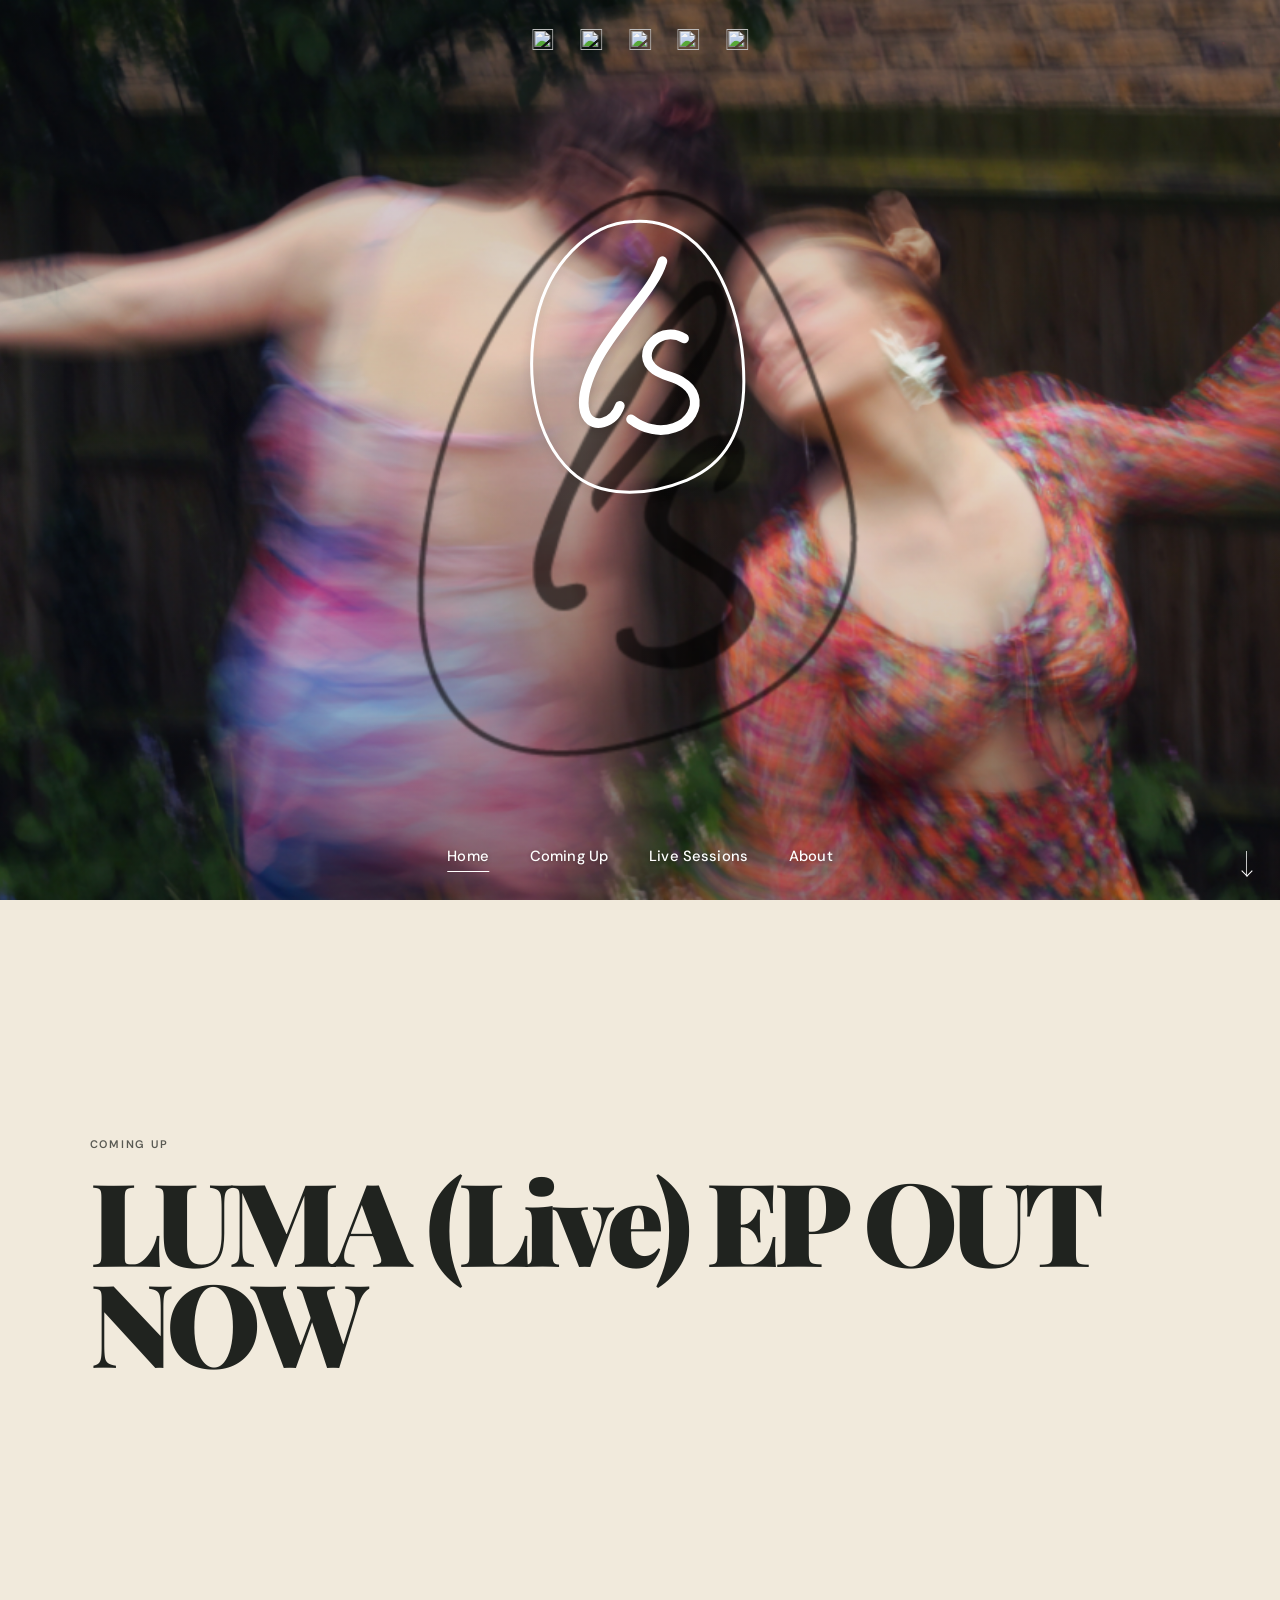
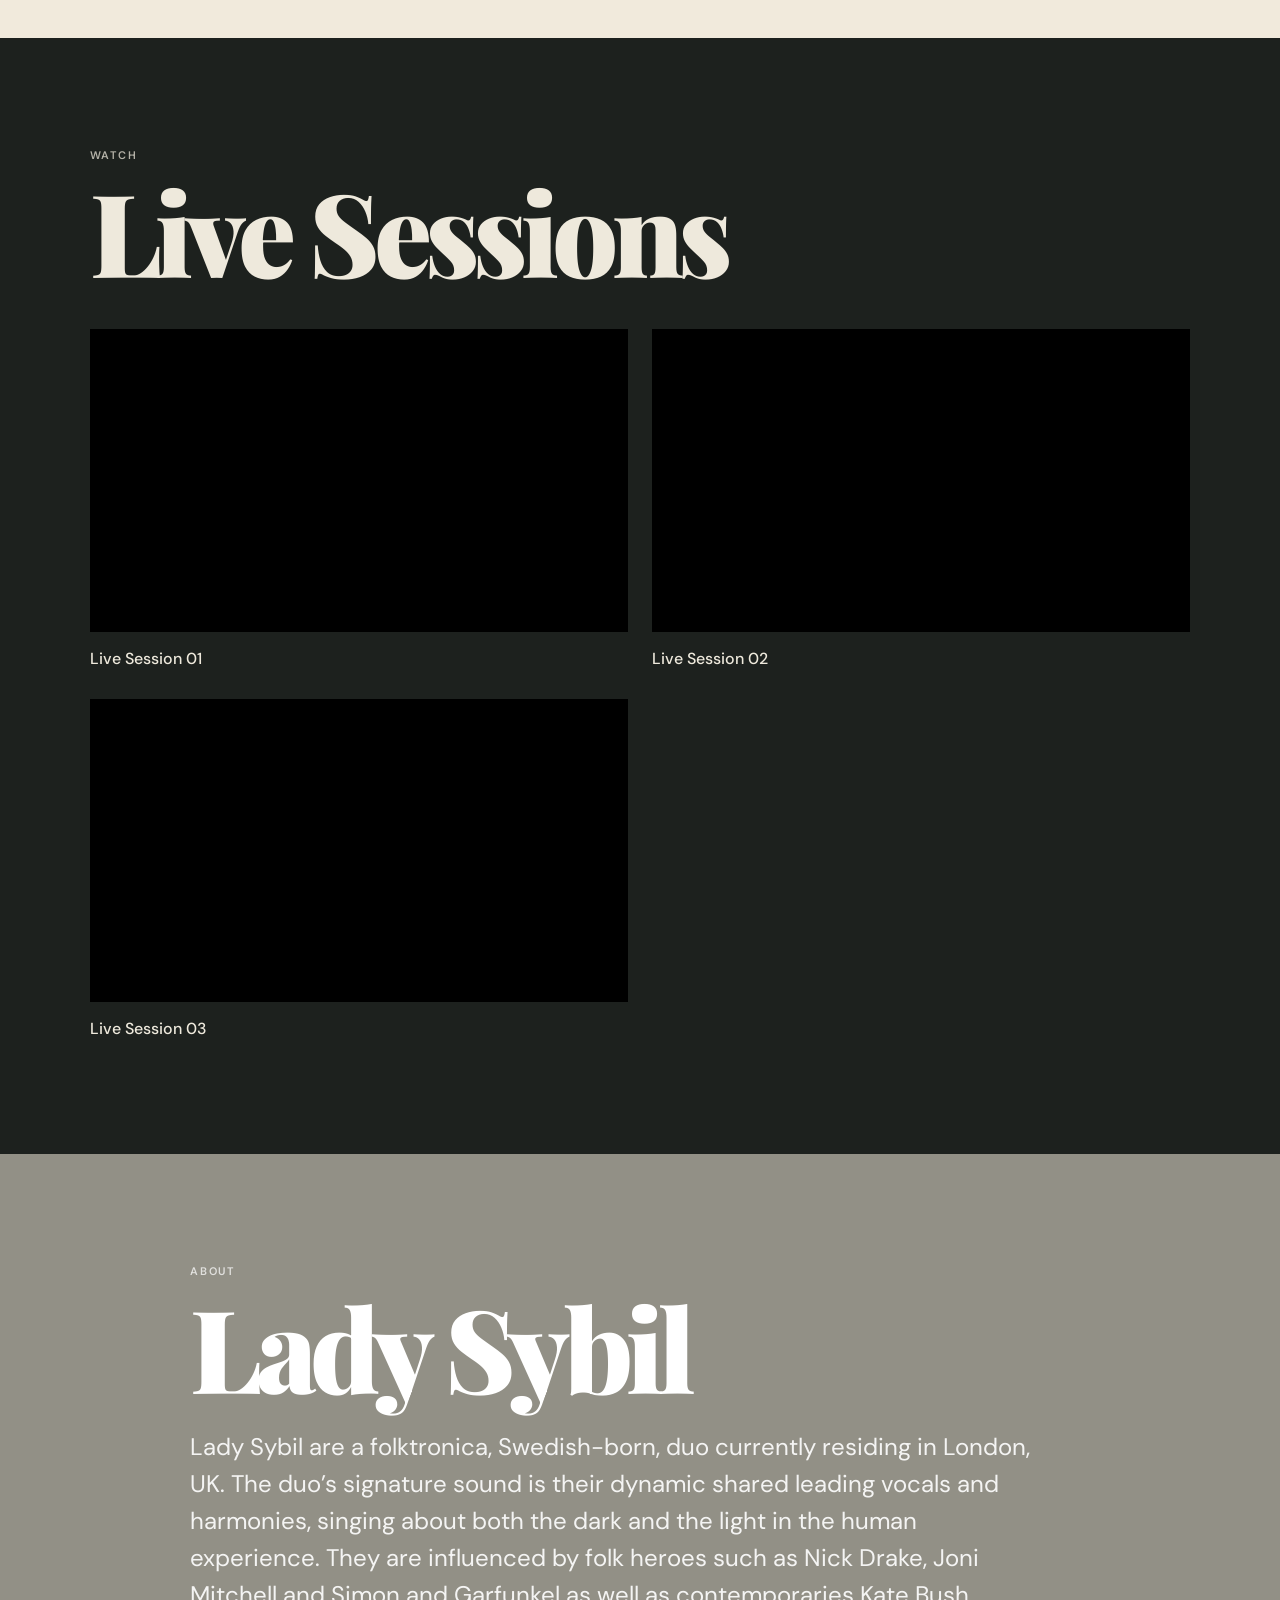
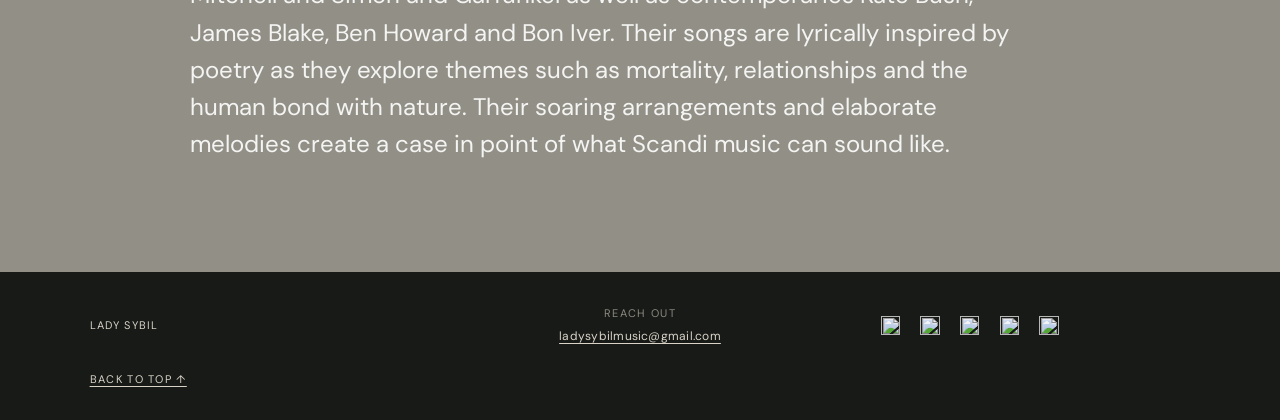
==== index.html @ fa48fe79 "Initial commit" ====
<!doctype html>
<html lang="en">
<head>
  <meta charset="utf-8">
  <meta name="viewport" content="width=device-width, initial-scale=1">
  <meta name="description" content="Lady Sybil — folktronica duo based in London, UK.">
  <title>Lady Sybil</title>
  <link rel="stylesheet" href="styles.css">
  <script src="https://identity.netlify.com/v1/netlify-identity-widget.js"></script>
</head>
<body>
  <main>
    <section id="home" class="hero">
      <div class="hero__veil" aria-hidden="true"></div>
      <header class="site-header">
        <nav class="socials" aria-label="Social media" data-socials></nav>
        <button class="menu-button" aria-label="Open navigation" aria-expanded="false" aria-controls="main-nav"><i></i><i></i><i></i></button>
      </header>
      <div class="hero__content">
        <img class="logo" src="logo.svg" alt="Lady Sybil">
        <div class="spotify-player" data-spotify></div>
      </div>
      <nav id="main-nav" class="main-nav" aria-label="Main navigation">
        <a class="active" href="#home">Home</a>
        <a href="#coming-up">Coming Up</a>
        <a href="#live-sessions">Live Sessions</a>
        <a href="#about">About</a>
      </nav>
      <a class="scroll-cue" href="#coming-up" aria-label="Scroll to Coming Up"><span></span></a>
    </section>

    <section id="coming-up" class="content-section content-section--cream">
      <div class="section-inner coming-up-inner">
        <p class="section-kicker">Coming up</p>
        <h2 data-coming-up></h2>
      </div>
    </section>

    <section id="live-sessions" class="content-section content-section--dark">
      <div class="section-inner">
        <p class="section-kicker">Watch</p>
        <h2>Live Sessions</h2>
        <div class="video-grid" data-live-sessions></div>
      </div>
    </section>

    <section id="about" class="content-section content-section--photo">
      <div class="section-inner about-panel">
        <p class="section-kicker">About</p>
        <h2>Lady Sybil</h2>
        <p class="about-copy" data-about></p>
      </div>
    </section>
  </main>

  <footer>
    <div class="footer-brand">Lady Sybil</div>
    <div class="footer-contact"><span>Reach out</span><a href="mailto:ladysybilmusic@gmail.com">ladysybilmusic@gmail.com</a></div>
    <nav class="socials socials--footer" aria-label="Social media" data-socials></nav>
    <a class="back-top" href="#home">Back to top ↑</a>
  </footer>
  <script src="script.js"></script>
</body>
</html>
---- styles.css ----
@import url('https://fonts.googleapis.com/css2?family=DM+Sans:wght@400;500;600&family=Playfair+Display:ital,wght@0,700;0,900;1,700&display=swap');

:root{--cream:#f1eadc;--ink:#20231f;--muted:#77766d;--white:#fff;--dark:#1d211e}
*{box-sizing:border-box}
html{scroll-behavior:smooth}
body{margin:0;background:var(--cream);color:var(--ink);font-family:'DM Sans',Arial,sans-serif}
a{color:inherit;text-decoration:none}
.hero{position:relative;min-height:100svh;display:flex;align-items:center;justify-content:center;overflow:hidden;background:#202720 url('wolf-moon-photo.jpg') center center/cover no-repeat}
.hero__veil{position:absolute;inset:0;background:linear-gradient(180deg,rgba(0,0,0,.25),rgba(0,0,0,.04) 45%,rgba(0,0,0,.24));pointer-events:none}
.site-header{position:absolute;z-index:4;top:0;left:0;width:100%;height:88px}
.socials{position:absolute;left:50%;top:26px;transform:translateX(-50%);display:flex;align-items:center;justify-content:center;gap:clamp(14px,1.7vw,22px);margin:0;padding:0}
.socials a{width:clamp(24px,2.1vw,31px);height:clamp(24px,2.1vw,31px);display:grid;place-items:center;opacity:.95;transition:transform .2s ease,opacity .2s ease,filter .2s ease}
.socials a:hover,.socials a:focus-visible{transform:scale(1.3);opacity:1;filter:drop-shadow(0 2px 4px rgba(0,0,0,.28))}
.socials img{display:block;width:clamp(19px,1.7vw,25px);height:clamp(19px,1.7vw,25px)}
.menu-button{position:absolute;right:24px;top:26px;width:42px;height:36px;border:0;background:transparent;display:none;flex-direction:column;justify-content:center;gap:5px;cursor:pointer}
.menu-button i{display:block;width:20px;height:1px;background:#fff;margin-left:auto}
.hero__content{position:relative;z-index:2;display:flex;flex-direction:column;align-items:center;justify-content:center;width:min(92vw,430px);gap:24px;filter:drop-shadow(0 2px 5px rgba(0,0,0,.15))}
.logo{display:block;width:min(54vw,240px);height:auto;max-height:38vh;object-fit:contain}
.spotify-player{width:min(100%,420px);height:152px;flex:0 0 auto}
.spotify-player iframe{display:block;width:100%;height:152px;border:0}
.main-nav{position:absolute;z-index:5;bottom:28px;left:50%;transform:translateX(-50%);display:flex;align-items:center;justify-content:center;gap:clamp(28px,3.2vw,44px);color:#fff;font-size:clamp(13px,1.15vw,16px);font-weight:500;letter-spacing:.01em;white-space:nowrap}
.main-nav a{position:relative;text-shadow:0 1px 4px rgba(0,0,0,.35);padding:6px 0}
.main-nav a::after{content:'';position:absolute;left:0;right:0;bottom:0;height:1px;background:#fff;transform:scaleX(0);transform-origin:center;transition:transform .2s ease}
.main-nav a:hover::after,.main-nav a.active::after{transform:scaleX(1)}
.scroll-cue{position:absolute;z-index:3;bottom:23px;right:25px;width:18px;height:28px;display:grid;place-items:center}
.scroll-cue span{display:block;width:1px;height:24px;background:rgba(255,255,255,.75);position:relative}
.scroll-cue span::after{content:'';position:absolute;bottom:0;left:-3px;width:7px;height:7px;border-right:1px solid #fff;border-bottom:1px solid #fff;transform:rotate(45deg)}
.content-section{min-height:82vh;padding:110px 7vw;display:flex;align-items:center}
.section-inner{width:min(1180px,100%);margin:0 auto}
.content-section--cream{background:var(--cream)}
.content-section--dark{background:var(--dark);color:#eee9dc}
.content-section--photo{min-height:78vh;background:url('wolf-moon-photo.jpg') center/cover no-repeat;position:relative}
.content-section--photo::before{content:'';position:absolute;inset:0;background:rgba(15,20,16,.42)}
.section-kicker{text-transform:uppercase;letter-spacing:.16em;font-size:11px;font-weight:600;margin:0 0 18px;opacity:.72}
h2{font-family:'Playfair Display',Georgia,serif;font-size:clamp(58px,9vw,126px);line-height:.88;letter-spacing:-.055em;margin:0 0 30px;font-weight:900}
.coming-up-inner h2 span{font-style:italic;font-weight:700}
.video-grid{display:grid;grid-template-columns:repeat(2,minmax(0,1fr));gap:24px;margin-top:48px}
.video-wrap{position:relative;width:100%;aspect-ratio:16/9;background:#000;overflow:hidden}
.video-wrap iframe{position:absolute;inset:0;width:100%;height:100%;border:0}
.about-panel{position:relative;z-index:1;max-width:900px;color:#fff}
.about-copy{max-width:850px;font-size:clamp(18px,2vw,24px);line-height:1.55;margin:0;color:#fff;opacity:.9}
footer{background:#171a17;color:#d9d3c7;display:grid;grid-template-columns:1fr auto 1fr;align-items:center;gap:28px;padding:34px 7vw;font-size:11px;text-transform:uppercase;letter-spacing:.12em}
.footer-brand{justify-self:start}
.footer-contact{display:flex;flex-direction:column;align-items:center;gap:8px;text-align:center}
.footer-contact span{opacity:.6}
.footer-contact a{text-transform:none;letter-spacing:.02em;font-size:12px;text-decoration:underline;text-underline-offset:3px}
.socials--footer{position:static;transform:none;justify-self:center;gap:clamp(12px,1.3vw,18px)}
.socials--footer a{width:clamp(23px,1.8vw,28px);height:clamp(23px,1.8vw,28px)}
.socials--footer img{width:clamp(18px,1.5vw,23px);height:clamp(18px,1.5vw,23px)}
.back-top{text-decoration:underline;text-underline-offset:3px}

@media (max-width:760px){
  .hero{background-position:center center}
  .site-header{height:72px}
  .socials{top:21px;gap:13px}
  .socials a{width:21px;height:21px}
  .socials img{width:17px;height:17px}
  .menu-button{display:flex;z-index:8}
  .hero__content{width:86vw;gap:18px}
  .logo{width:min(64vw,220px);max-height:32vh}
  .spotify-player{width:min(92vw,390px)}
  .main-nav{left:auto;right:0;top:0;bottom:auto;transform:translateX(100%);width:min(280px,82vw);height:100svh;padding:105px 38px 40px;align-items:flex-start;justify-content:flex-start;flex-direction:column;gap:22px;background:rgba(22,26,22,.94);font-size:18px;opacity:0;visibility:hidden;transition:transform .25s ease,opacity .25s ease,visibility .25s ease}
  .main-nav.open{opacity:1;visibility:visible;transform:translateX(0)}
  .main-nav a{padding:4px 0}
  .scroll-cue{display:none}
  .content-section{min-height:auto;padding:88px 8vw}
  .content-section--photo{min-height:auto}
  h2{font-size:clamp(58px,18vw,92px)}
  .video-grid{grid-template-columns:1fr;gap:20px;margin-top:38px}
  .about-copy{font-size:18px;line-height:1.55}
  footer{grid-template-columns:1fr;justify-items:center;text-align:center;padding:30px 8vw;gap:22px}
  .footer-brand,.back-top,.socials--footer{justify-self:center}
  .socials--footer{position:static;transform:none;top:auto;left:auto}
}

.video-local-fallback{width:100%;height:100%;min-height:220px;display:flex;flex-direction:column;align-items:center;justify-content:center;text-align:center;padding:32px;background:#111;color:#eee9dc}
.video-local-fallback p{margin:0 0 12px;text-transform:uppercase;letter-spacing:.16em;font-size:10px;opacity:.6}
.video-local-fallback a{font-family:'Playfair Display',Georgia,serif;font-size:clamp(24px,3vw,40px);line-height:1.05;text-decoration:underline;text-underline-offset:5px}
.video-local-fallback small{display:block;max-width:420px;margin-top:18px;font-size:11px;line-height:1.5;opacity:.55}

/* CMS-driven video cards */
.video-card h3 { margin: 1rem 0 .35rem; font-size: 1rem; font-weight: 500; }
.video-card p { margin: 0; opacity: .75; line-height: 1.6; }
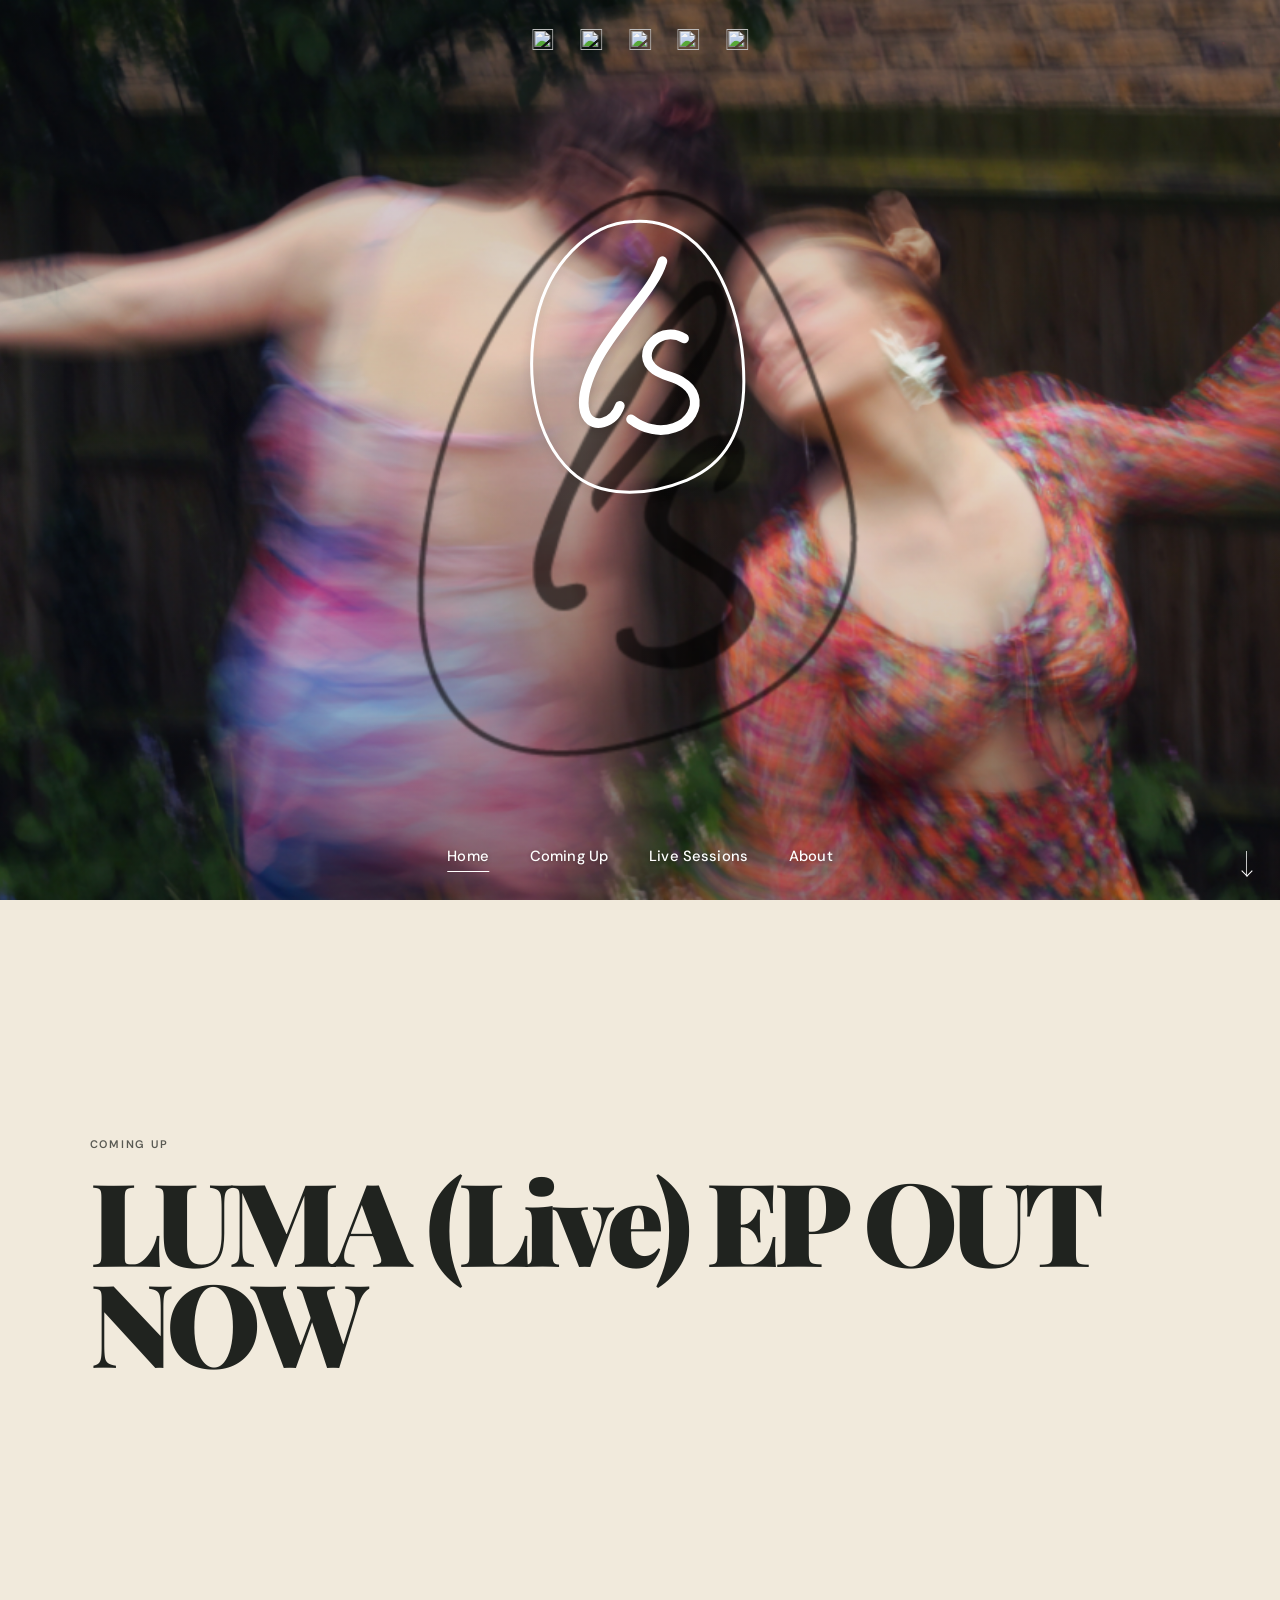
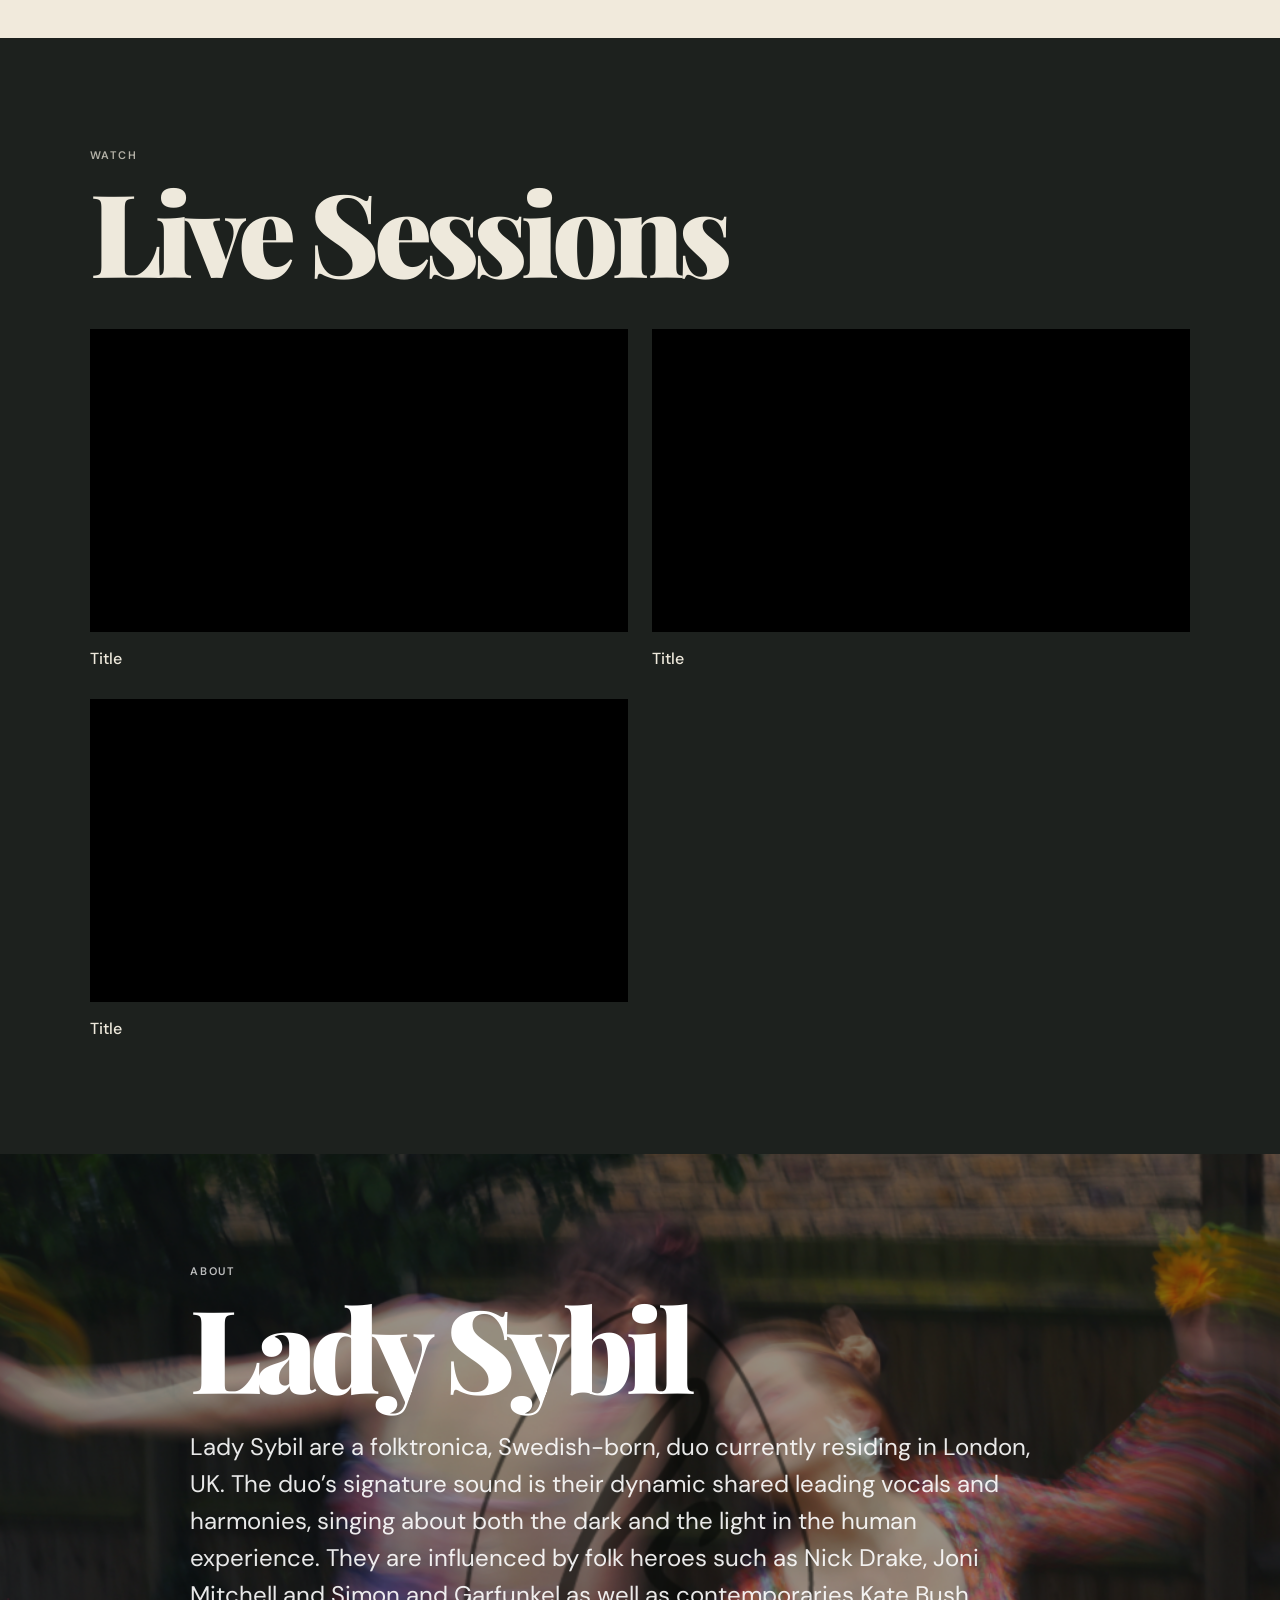
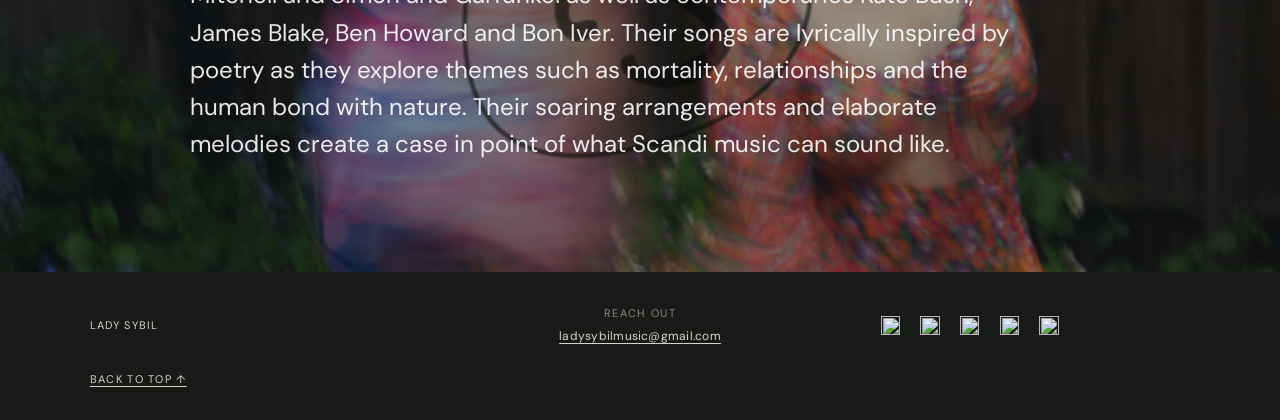
==== commit 8e49ca9d: "Add CMS-controlled Coming Up media and logo hook" ====
--- a/index.html
+++ b/index.html
@@ -17,7 +17,7 @@
         <button class="menu-button" aria-label="Open navigation" aria-expanded="false" aria-controls="main-nav"><i></i><i></i><i></i></button>
       </header>
       <div class="hero__content">
-        <img class="logo" src="logo.svg" alt="Lady Sybil">
+        <img class="logo" src="logo.svg" alt="Lady Sybil" data-logo>
         <div class="spotify-player" data-spotify></div>
       </div>
       <nav id="main-nav" class="main-nav" aria-label="Main navigation">
@@ -29,10 +29,12 @@
       <a class="scroll-cue" href="#coming-up" aria-label="Scroll to Coming Up"><span></span></a>
     </section>
 
-    <section id="coming-up" class="content-section content-section--cream">
+    <section id="coming-up" class="content-section content-section--cream content-section--coming-up">
       <div class="section-inner coming-up-inner">
         <p class="section-kicker">Coming up</p>
         <h2 data-coming-up></h2>
+        <a class="coming-up-link" data-coming-up-link hidden target="_blank" rel="noopener noreferrer"></a>
+        <div class="coming-up-video video-wrap" data-coming-up-video hidden></div>
       </div>
     </section>
 
--- a/styles.css
+++ b/styles.css
@@ -29,7 +29,7 @@
 .section-inner{width:min(1180px,100%);margin:0 auto}
 .content-section--cream{background:var(--cream)}
 .content-section--dark{background:var(--dark);color:#eee9dc}
-.content-section--photo{min-height:78vh;background:url('wolf-moon-photo.jpg') center/cover no-repeat;position:relative}
+.content-section--photo{min-height:78vh;background:#202720 center/cover no-repeat;position:relative}
 .content-section--photo::before{content:'';position:absolute;inset:0;background:rgba(15,20,16,.42)}
 .section-kicker{text-transform:uppercase;letter-spacing:.16em;font-size:11px;font-weight:600;margin:0 0 18px;opacity:.72}
 h2{font-family:'Playfair Display',Georgia,serif;font-size:clamp(58px,9vw,126px);line-height:.88;letter-spacing:-.055em;margin:0 0 30px;font-weight:900}
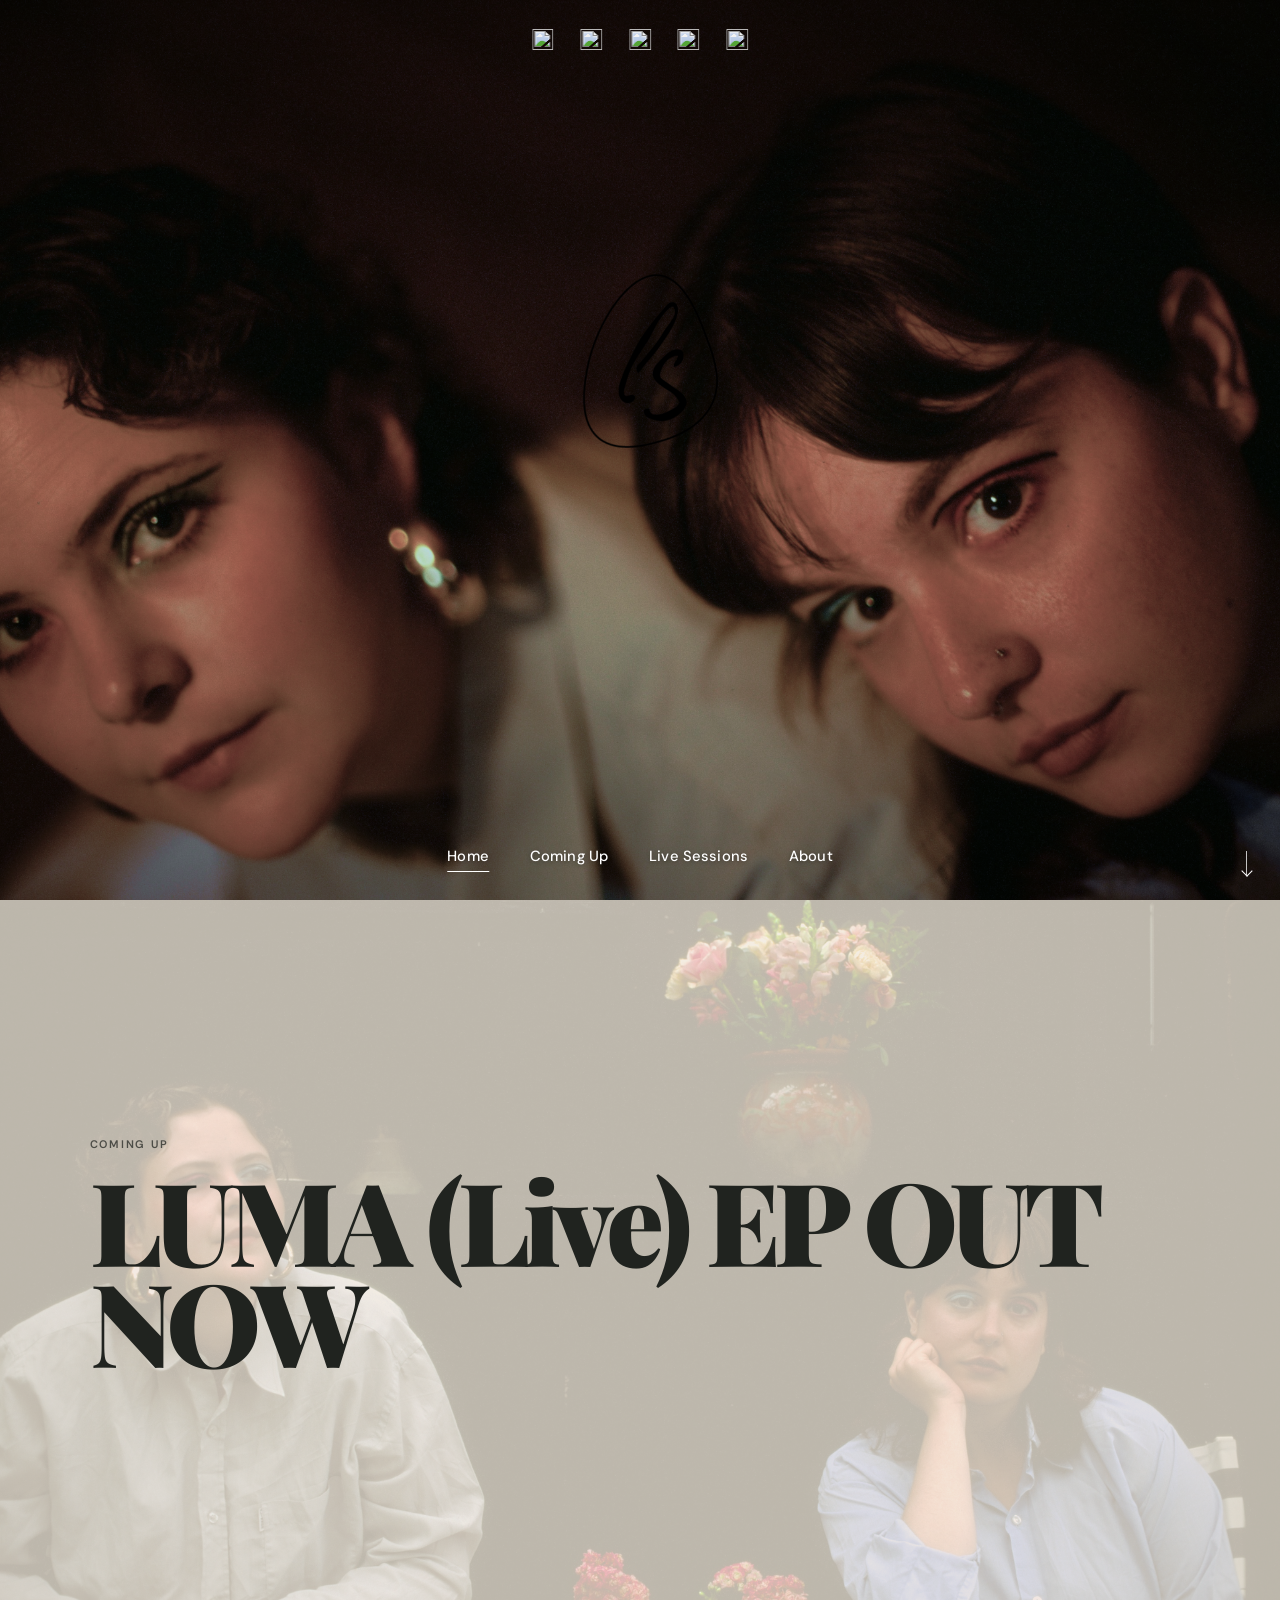
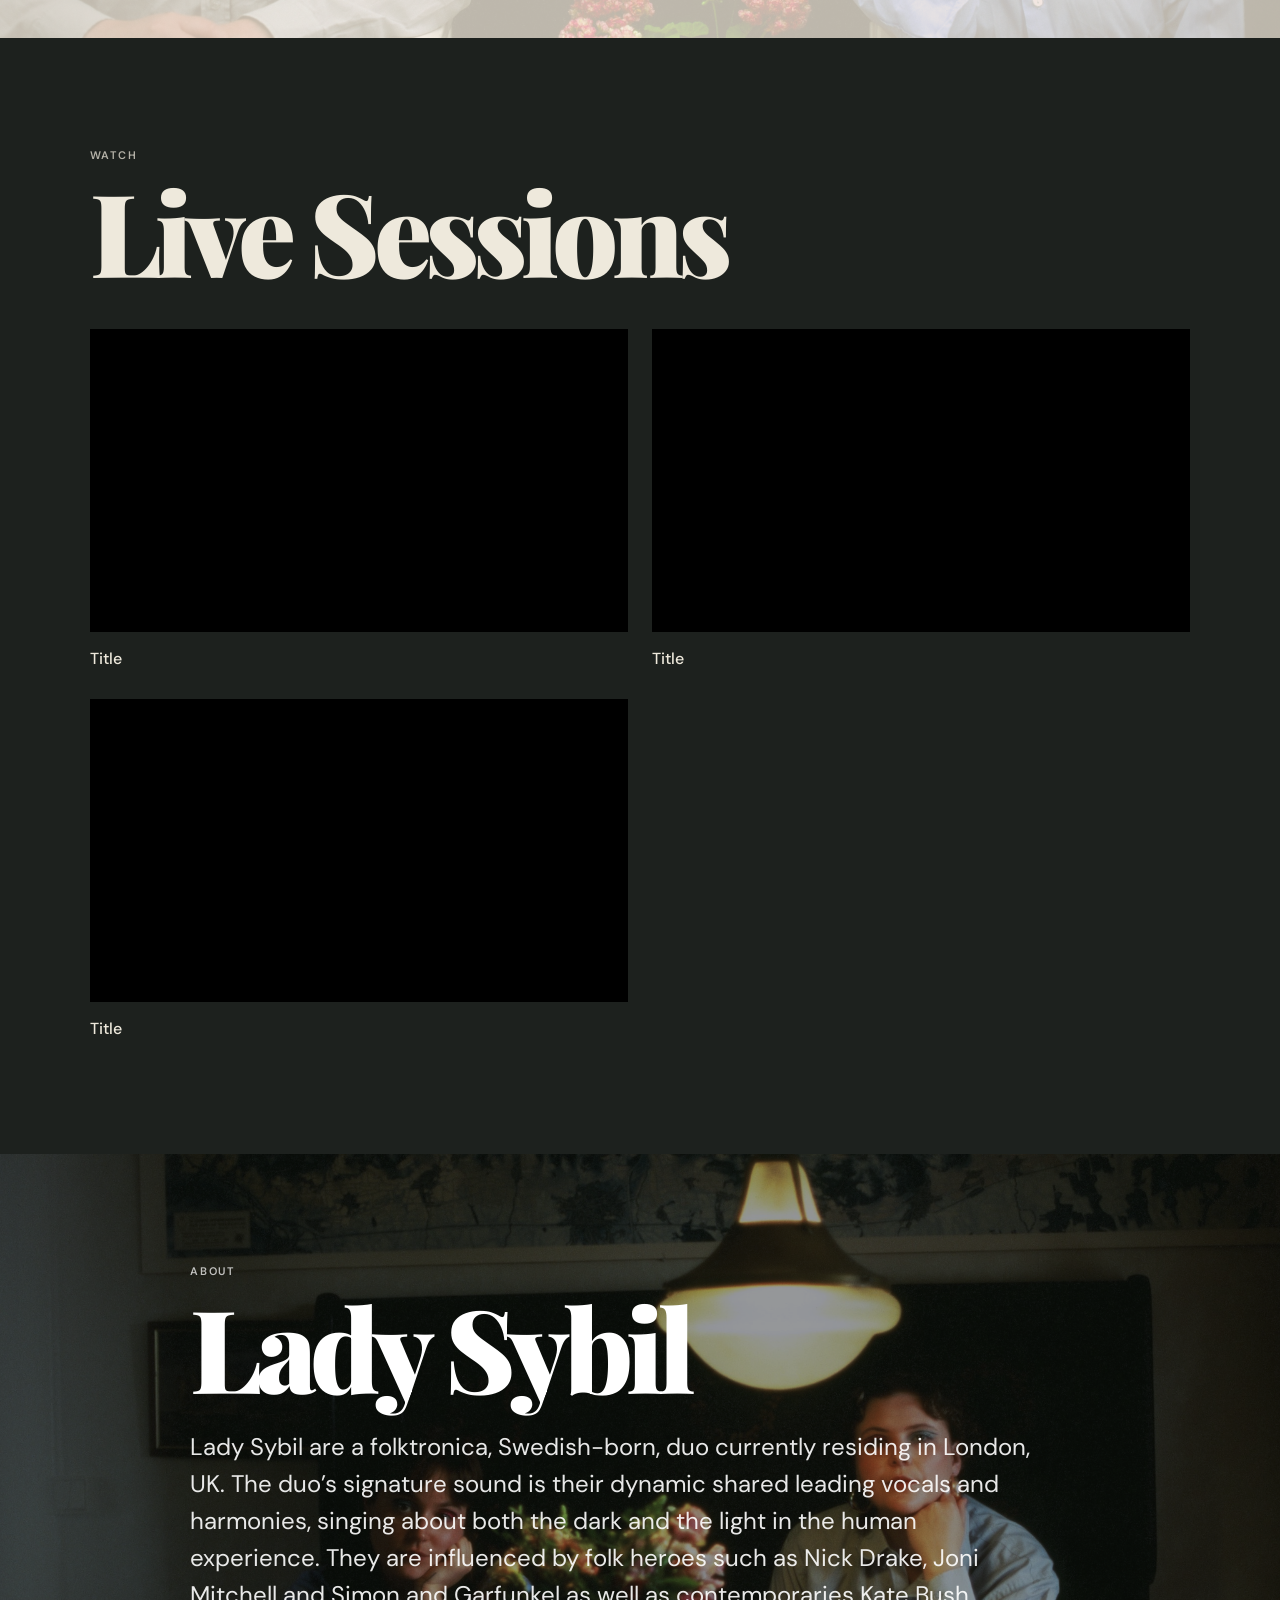
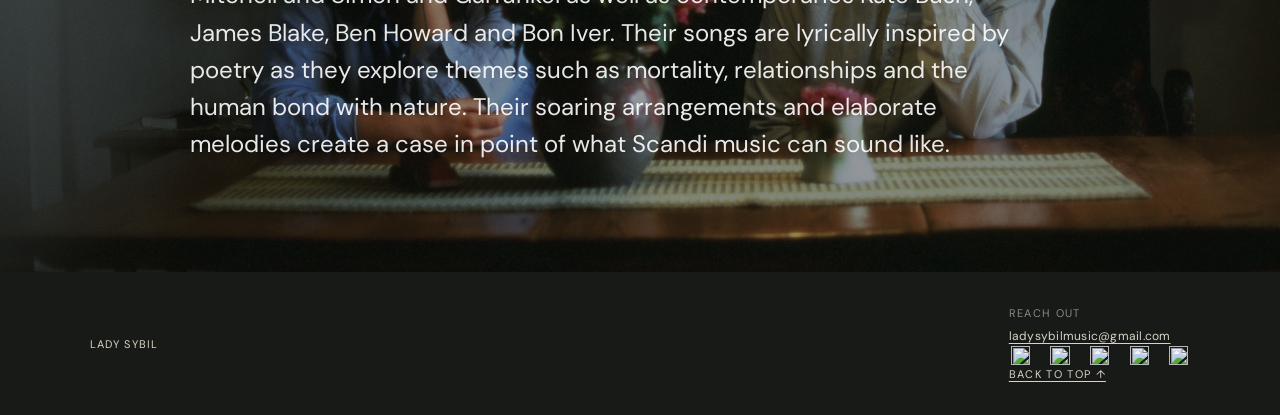
==== commit 156c5644: "Group footer right-side elements and prevent default logo flash" ====
--- a/index.html
+++ b/index.html
@@ -17,7 +17,7 @@
         <button class="menu-button" aria-label="Open navigation" aria-expanded="false" aria-controls="main-nav"><i></i><i></i><i></i></button>
       </header>
       <div class="hero__content">
-        <img class="logo" src="logo.svg" alt="Lady Sybil" data-logo>
+        <img class="logo" alt="Lady Sybil" data-logo>
         <div class="spotify-player" data-spotify></div>
       </div>
       <nav id="main-nav" class="main-nav" aria-label="Main navigation">
@@ -57,9 +57,11 @@
 
   <footer>
     <div class="footer-brand">Lady Sybil</div>
-    <div class="footer-contact"><span>Reach out</span><a href="mailto:ladysybilmusic@gmail.com">ladysybilmusic@gmail.com</a></div>
-    <nav class="socials socials--footer" aria-label="Social media" data-socials></nav>
-    <a class="back-top" href="#home">Back to top ↑</a>
+    <div class="footer-right">
+      <div class="footer-contact"><span>Reach out</span><a href="mailto:ladysybilmusic@gmail.com">ladysybilmusic@gmail.com</a></div>
+      <nav class="socials socials--footer" aria-label="Social media" data-socials></nav>
+      <a class="back-top" href="#home">Back to top ↑</a>
+    </div>
   </footer>
   <script src="script.js"></script>
 </body>
--- a/styles.css
+++ b/styles.css
@@ -15,7 +15,7 @@
 .menu-button{position:absolute;right:24px;top:26px;width:42px;height:36px;border:0;background:transparent;display:none;flex-direction:column;justify-content:center;gap:5px;cursor:pointer}
 .menu-button i{display:block;width:20px;height:1px;background:#fff;margin-left:auto}
 .hero__content{position:relative;z-index:2;display:flex;flex-direction:column;align-items:center;justify-content:center;width:min(92vw,430px);gap:24px;filter:drop-shadow(0 2px 5px rgba(0,0,0,.15))}
-.logo{display:block;width:min(54vw,240px);height:auto;max-height:38vh;object-fit:contain}
+.logo{display:block;width:auto;height:auto;max-width:100%;max-height:none;object-fit:contain}
 .spotify-player{width:min(100%,420px);height:152px;flex:0 0 auto}
 .spotify-player iframe{display:block;width:100%;height:152px;border:0}
 .main-nav{position:absolute;z-index:5;bottom:28px;left:50%;transform:translateX(-50%);display:flex;align-items:center;justify-content:center;gap:clamp(28px,3.2vw,44px);color:#fff;font-size:clamp(13px,1.15vw,16px);font-weight:500;letter-spacing:.01em;white-space:nowrap}
@@ -39,15 +39,15 @@
 .video-wrap iframe{position:absolute;inset:0;width:100%;height:100%;border:0}
 .about-panel{position:relative;z-index:1;max-width:900px;color:#fff}
 .about-copy{max-width:850px;font-size:clamp(18px,2vw,24px);line-height:1.55;margin:0;color:#fff;opacity:.9}
-footer{background:#171a17;color:#d9d3c7;display:grid;grid-template-columns:1fr auto 1fr;align-items:center;gap:28px;padding:34px 7vw;font-size:11px;text-transform:uppercase;letter-spacing:.12em}
-.footer-brand{justify-self:start}
-.footer-contact{display:flex;flex-direction:column;align-items:center;gap:8px;text-align:center}
+footer{background:#171a17;color:#d9d3c7;display:flex;align-items:center;justify-content:space-between;gap:clamp(20px,3vw,48px);padding:34px 7vw;font-size:11px;text-transform:uppercase;letter-spacing:.12em}
+.footer-brand{flex:0 0 auto;margin-right:auto}
+.footer-contact{display:flex;flex:0 0 auto;flex-direction:column;align-items:flex-start;gap:8px;text-align:left}
 .footer-contact span{opacity:.6}
 .footer-contact a{text-transform:none;letter-spacing:.02em;font-size:12px;text-decoration:underline;text-underline-offset:3px}
-.socials--footer{position:static;transform:none;justify-self:center;gap:clamp(12px,1.3vw,18px)}
+.socials--footer{position:static;left:auto;top:auto;transform:none;flex:0 0 auto;justify-self:auto;gap:clamp(12px,1.3vw,18px)}
 .socials--footer a{width:clamp(23px,1.8vw,28px);height:clamp(23px,1.8vw,28px)}
 .socials--footer img{width:clamp(18px,1.5vw,23px);height:clamp(18px,1.5vw,23px)}
-.back-top{text-decoration:underline;text-underline-offset:3px}
+.back-top{flex:0 0 auto;margin-left:0;text-decoration:underline;text-underline-offset:3px}
 
 @media (max-width:760px){
   .hero{background-position:center center}
@@ -57,7 +57,7 @@
   .socials img{width:17px;height:17px}
   .menu-button{display:flex;z-index:8}
   .hero__content{width:86vw;gap:18px}
-  .logo{width:min(64vw,220px);max-height:32vh}
+  .logo{width:auto;max-height:none}
   .spotify-player{width:min(92vw,390px)}
   .main-nav{left:auto;right:0;top:0;bottom:auto;transform:translateX(100%);width:min(280px,82vw);height:100svh;padding:105px 38px 40px;align-items:flex-start;justify-content:flex-start;flex-direction:column;gap:22px;background:rgba(22,26,22,.94);font-size:18px;opacity:0;visibility:hidden;transition:transform .25s ease,opacity .25s ease,visibility .25s ease}
   .main-nav.open{opacity:1;visibility:visible;transform:translateX(0)}
@@ -68,8 +68,9 @@
   h2{font-size:clamp(58px,18vw,92px)}
   .video-grid{grid-template-columns:1fr;gap:20px;margin-top:38px}
   .about-copy{font-size:18px;line-height:1.55}
-  footer{grid-template-columns:1fr;justify-items:center;text-align:center;padding:30px 8vw;gap:22px}
-  .footer-brand,.back-top,.socials--footer{justify-self:center}
+  footer{flex-direction:column;justify-content:center;text-align:center;padding:30px 8vw;gap:22px}
+  .footer-brand,.back-top,.socials--footer{margin:0}
+  .footer-contact{align-items:center;text-align:center}
   .socials--footer{position:static;transform:none;top:auto;left:auto}
 }
 
@@ -81,3 +82,18 @@
 /* CMS-driven video cards */
 .video-card h3 { margin: 1rem 0 .35rem; font-size: 1rem; font-weight: 500; }
 .video-card p { margin: 0; opacity: .75; line-height: 1.6; }
+
+
+/* CMS-controlled Coming Up artwork and media */
+.content-section--coming-up{position:relative;isolation:isolate;background-position:center;background-size:cover;background-repeat:no-repeat}
+.content-section--coming-up::before{content:'';position:absolute;inset:0;background:rgba(241,234,220,.78);z-index:-1}
+.coming-up-inner{position:relative;z-index:1}
+.coming-up-link{display:inline-block;margin:0 0 28px;text-decoration:underline;text-underline-offset:5px;font-size:13px;letter-spacing:.08em;text-transform:uppercase}
+.coming-up-video{margin-top:24px;max-width:900px}
+.coming-up-video[hidden],.coming-up-link[hidden]{display:none}
+
+
+/* Optional CMS-controlled Live Sessions background */
+.content-section--live-photo{position:relative;isolation:isolate;background-position:center;background-size:cover;background-repeat:no-repeat}
+.content-section--live-photo::before{content:'';position:absolute;inset:0;background:rgba(15,20,16,.62);z-index:-1}
+.content-section--live-photo>.section-inner{position:relative;z-index:1}
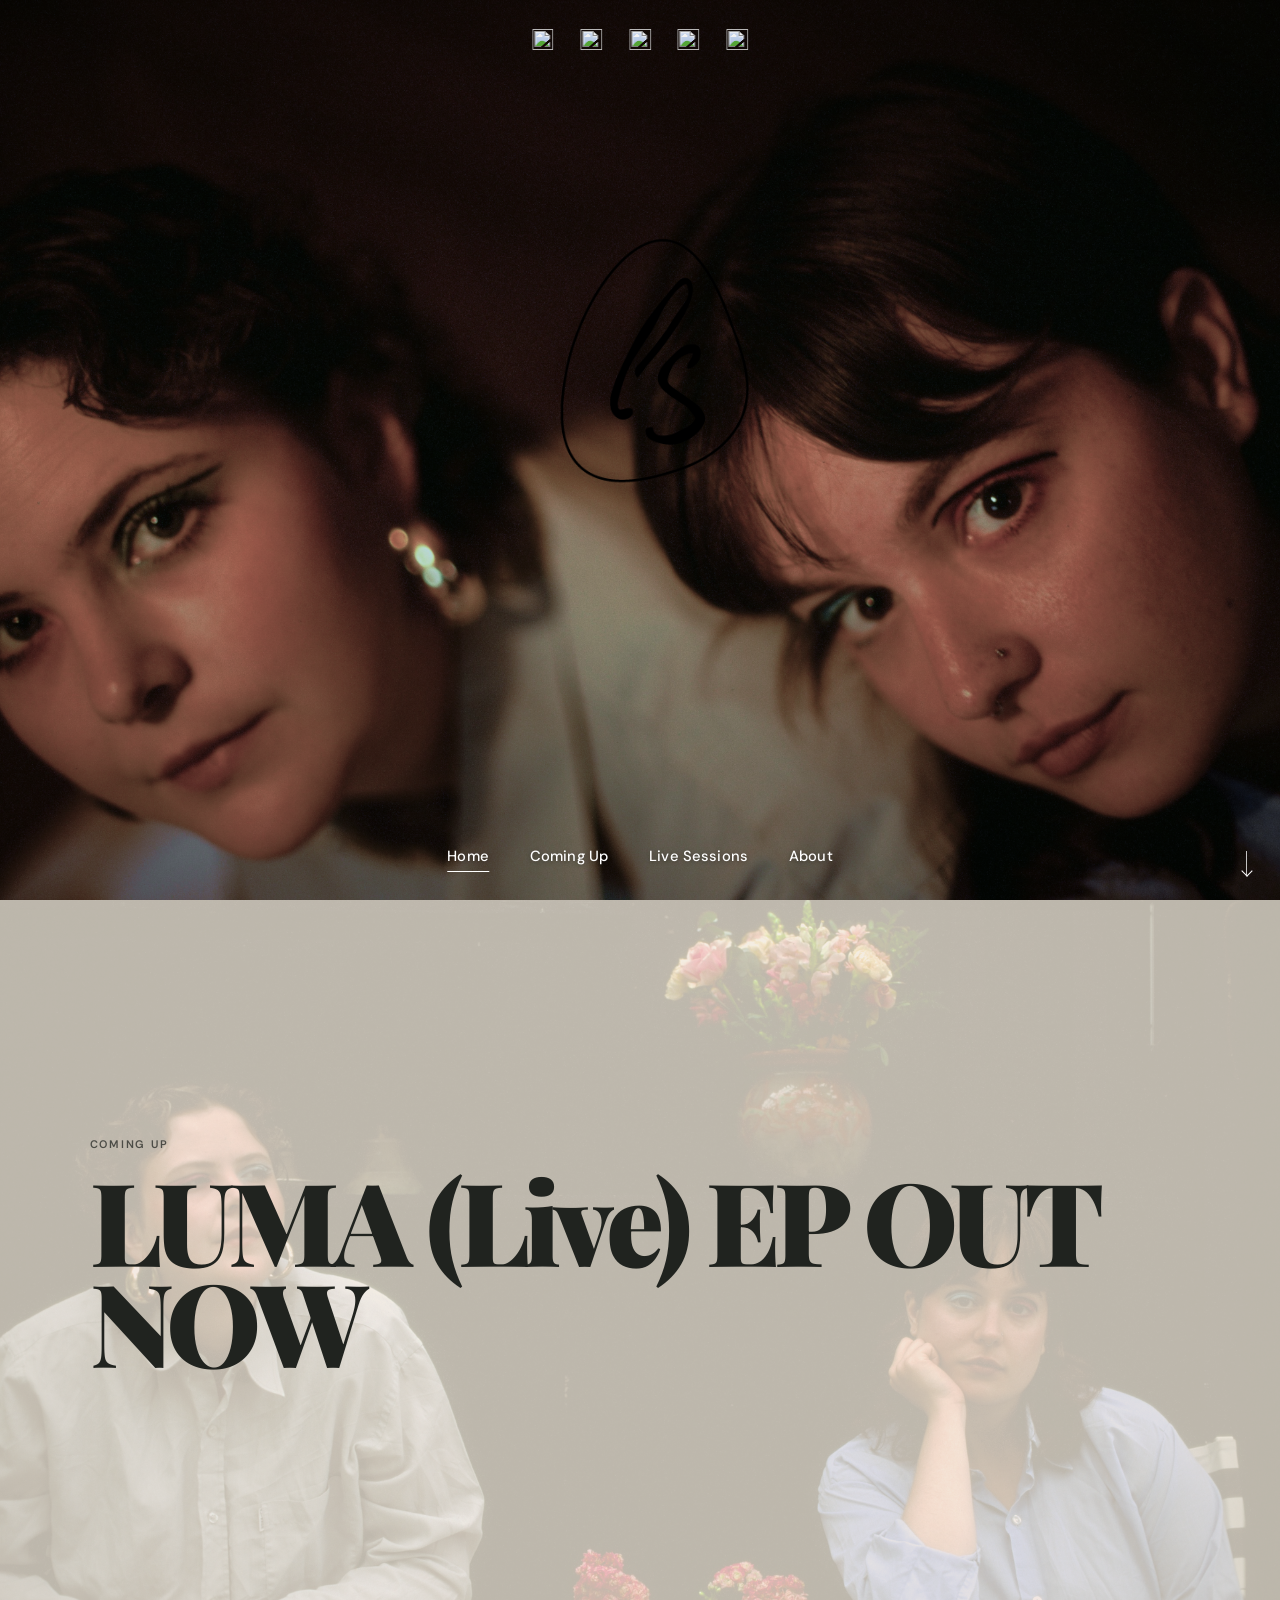
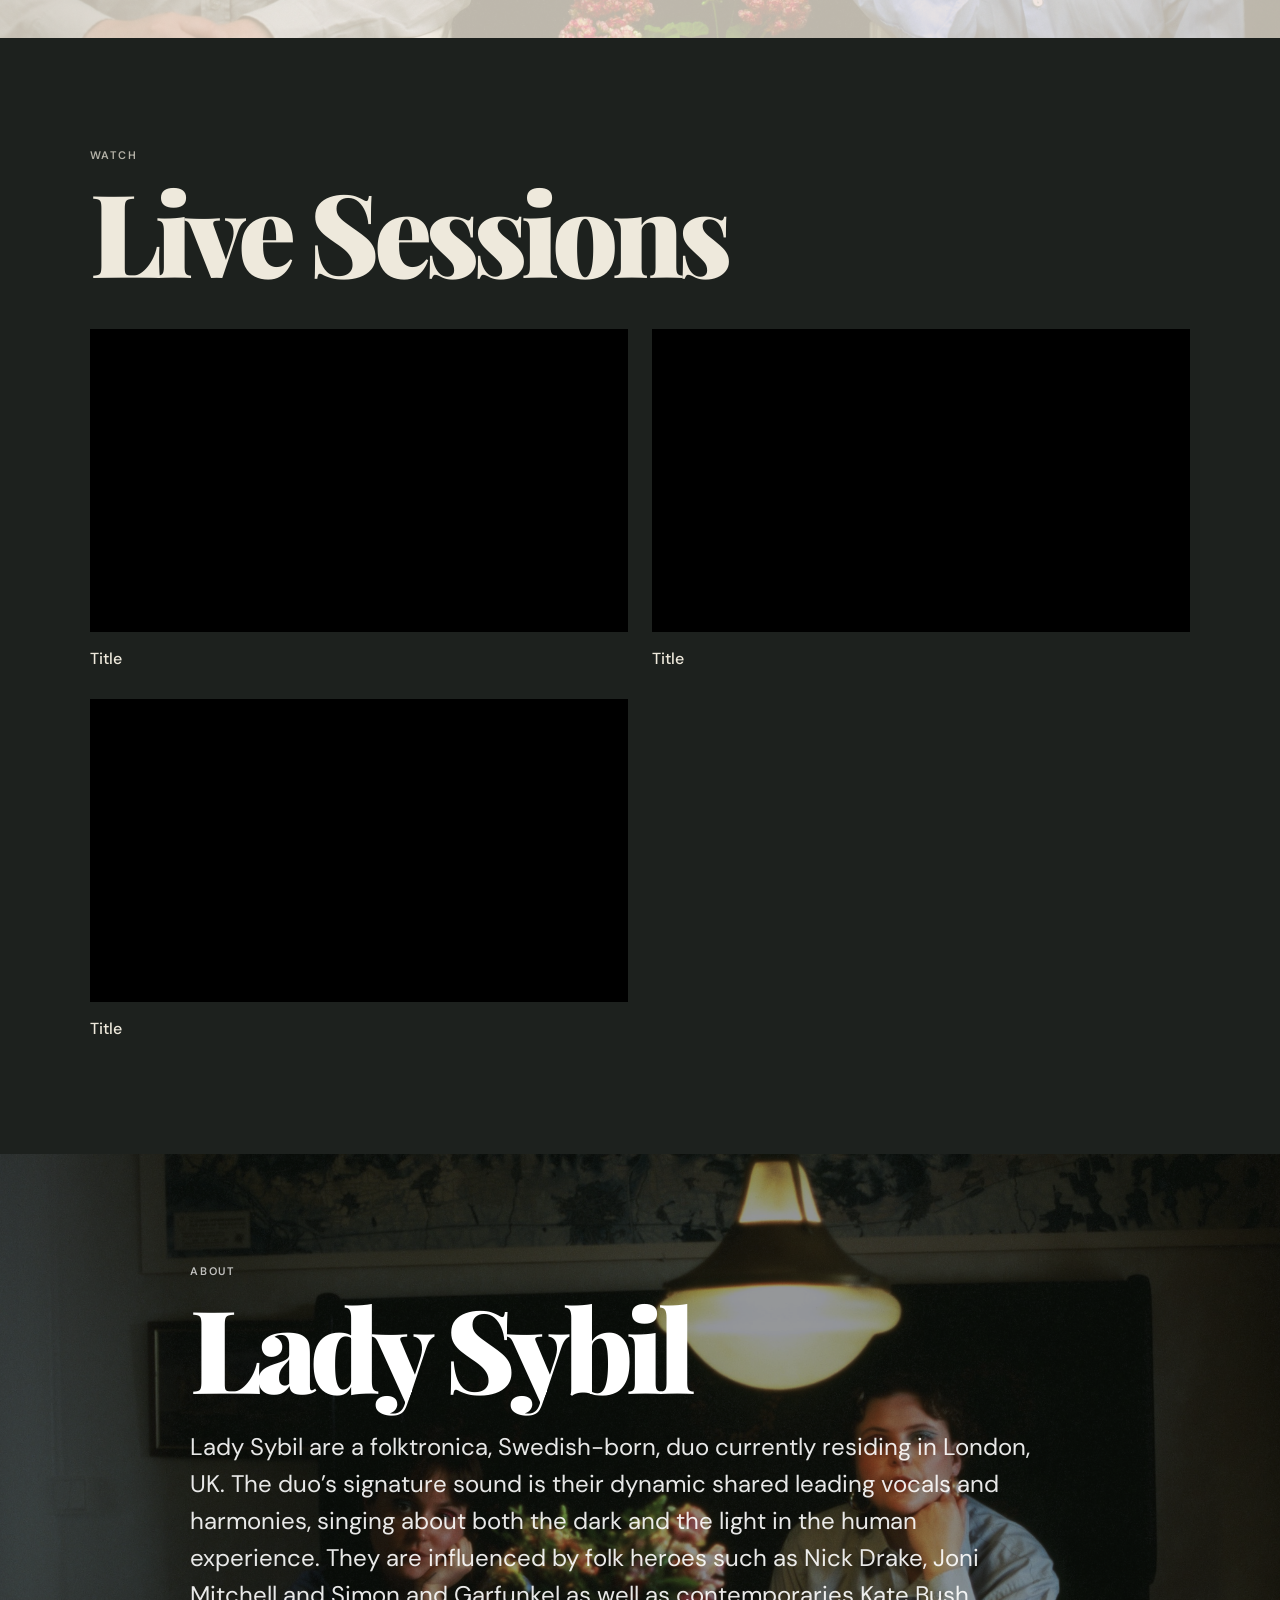
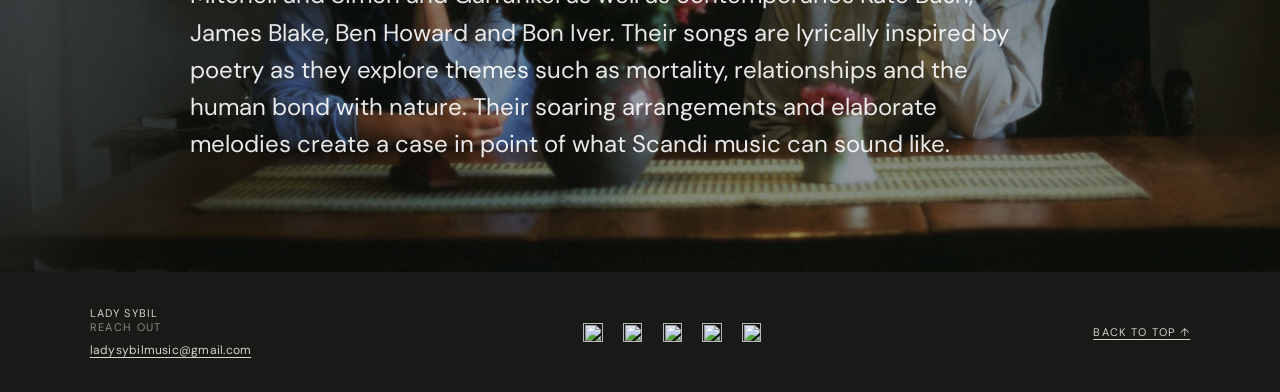
==== commit d9a020a6: "Arrange footer as left brand/contact, centered socials and right back-to-top" ====
--- a/index.html
+++ b/index.html
@@ -56,12 +56,12 @@
   </main>
 
   <footer>
-    <div class="footer-brand">Lady Sybil</div>
-    <div class="footer-right">
+    <div class="footer-left">
+      <div class="footer-brand">Lady Sybil</div>
       <div class="footer-contact"><span>Reach out</span><a href="mailto:ladysybilmusic@gmail.com">ladysybilmusic@gmail.com</a></div>
-      <nav class="socials socials--footer" aria-label="Social media" data-socials></nav>
-      <a class="back-top" href="#home">Back to top ↑</a>
     </div>
+    <nav class="socials socials--footer" aria-label="Social media" data-socials></nav>
+    <a class="back-top" href="#home">Back to top ↑</a>
   </footer>
   <script src="script.js"></script>
 </body>
--- a/styles.css
+++ b/styles.css
@@ -14,8 +14,9 @@
 .socials img{display:block;width:clamp(19px,1.7vw,25px);height:clamp(19px,1.7vw,25px)}
 .menu-button{position:absolute;right:24px;top:26px;width:42px;height:36px;border:0;background:transparent;display:none;flex-direction:column;justify-content:center;gap:5px;cursor:pointer}
 .menu-button i{display:block;width:20px;height:1px;background:#fff;margin-left:auto}
-.hero__content{position:relative;z-index:2;display:flex;flex-direction:column;align-items:center;justify-content:center;width:min(92vw,430px);gap:24px;filter:drop-shadow(0 2px 5px rgba(0,0,0,.15))}
-.logo{display:block;width:auto;height:auto;max-width:100%;max-height:none;object-fit:contain}
+.hero__content{position:relative;z-index:2;display:flex;flex-direction:column;align-items:center;justify-content:center;width:fit-content;max-width:calc(100vw - 48px);gap:24px;filter:drop-shadow(0 2px 5px rgba(0,0,0,.15))}
+.logo{display:block;width:auto;height:auto;max-width:100%;max-height:none;object-fit:contain;opacity:0;visibility:hidden;transition:opacity .2s ease}
+.logo.is-loaded{opacity:1;visibility:visible}
 .spotify-player{width:min(100%,420px);height:152px;flex:0 0 auto}
 .spotify-player iframe{display:block;width:100%;height:152px;border:0}
 .main-nav{position:absolute;z-index:5;bottom:28px;left:50%;transform:translateX(-50%);display:flex;align-items:center;justify-content:center;gap:clamp(28px,3.2vw,44px);color:#fff;font-size:clamp(13px,1.15vw,16px);font-weight:500;letter-spacing:.01em;white-space:nowrap}
@@ -39,8 +40,9 @@
 .video-wrap iframe{position:absolute;inset:0;width:100%;height:100%;border:0}
 .about-panel{position:relative;z-index:1;max-width:900px;color:#fff}
 .about-copy{max-width:850px;font-size:clamp(18px,2vw,24px);line-height:1.55;margin:0;color:#fff;opacity:.9}
-footer{background:#171a17;color:#d9d3c7;display:flex;align-items:center;justify-content:space-between;gap:clamp(20px,3vw,48px);padding:34px 7vw;font-size:11px;text-transform:uppercase;letter-spacing:.12em}
-.footer-brand{flex:0 0 auto;margin-right:auto}
+footer{background:#171a17;color:#d9d3c7;display:flex;align-items:center;justify-content:space-between;gap:32px;padding:34px 7vw;font-size:11px;text-transform:uppercase;letter-spacing:.12em}
+.footer-brand{flex:0 0 auto}
+.footer-right{display:flex;align-items:center;justify-content:flex-end;gap:clamp(20px,2.4vw,36px);margin-left:auto}
 .footer-contact{display:flex;flex:0 0 auto;flex-direction:column;align-items:flex-start;gap:8px;text-align:left}
 .footer-contact span{opacity:.6}
 .footer-contact a{text-transform:none;letter-spacing:.02em;font-size:12px;text-decoration:underline;text-underline-offset:3px}
@@ -56,7 +58,7 @@
   .socials a{width:21px;height:21px}
   .socials img{width:17px;height:17px}
   .menu-button{display:flex;z-index:8}
-  .hero__content{width:86vw;gap:18px}
+  .hero__content{width:fit-content;max-width:calc(100vw - 40px);gap:18px}
   .logo{width:auto;max-height:none}
   .spotify-player{width:min(92vw,390px)}
   .main-nav{left:auto;right:0;top:0;bottom:auto;transform:translateX(100%);width:min(280px,82vw);height:100svh;padding:105px 38px 40px;align-items:flex-start;justify-content:flex-start;flex-direction:column;gap:22px;background:rgba(22,26,22,.94);font-size:18px;opacity:0;visibility:hidden;transition:transform .25s ease,opacity .25s ease,visibility .25s ease}
@@ -70,6 +72,7 @@
   .about-copy{font-size:18px;line-height:1.55}
   footer{flex-direction:column;justify-content:center;text-align:center;padding:30px 8vw;gap:22px}
   .footer-brand,.back-top,.socials--footer{margin:0}
+  .footer-right{width:100%;flex-direction:column;justify-content:center;gap:22px;margin:0}
   .footer-contact{align-items:center;text-align:center}
   .socials--footer{position:static;transform:none;top:auto;left:auto}
 }
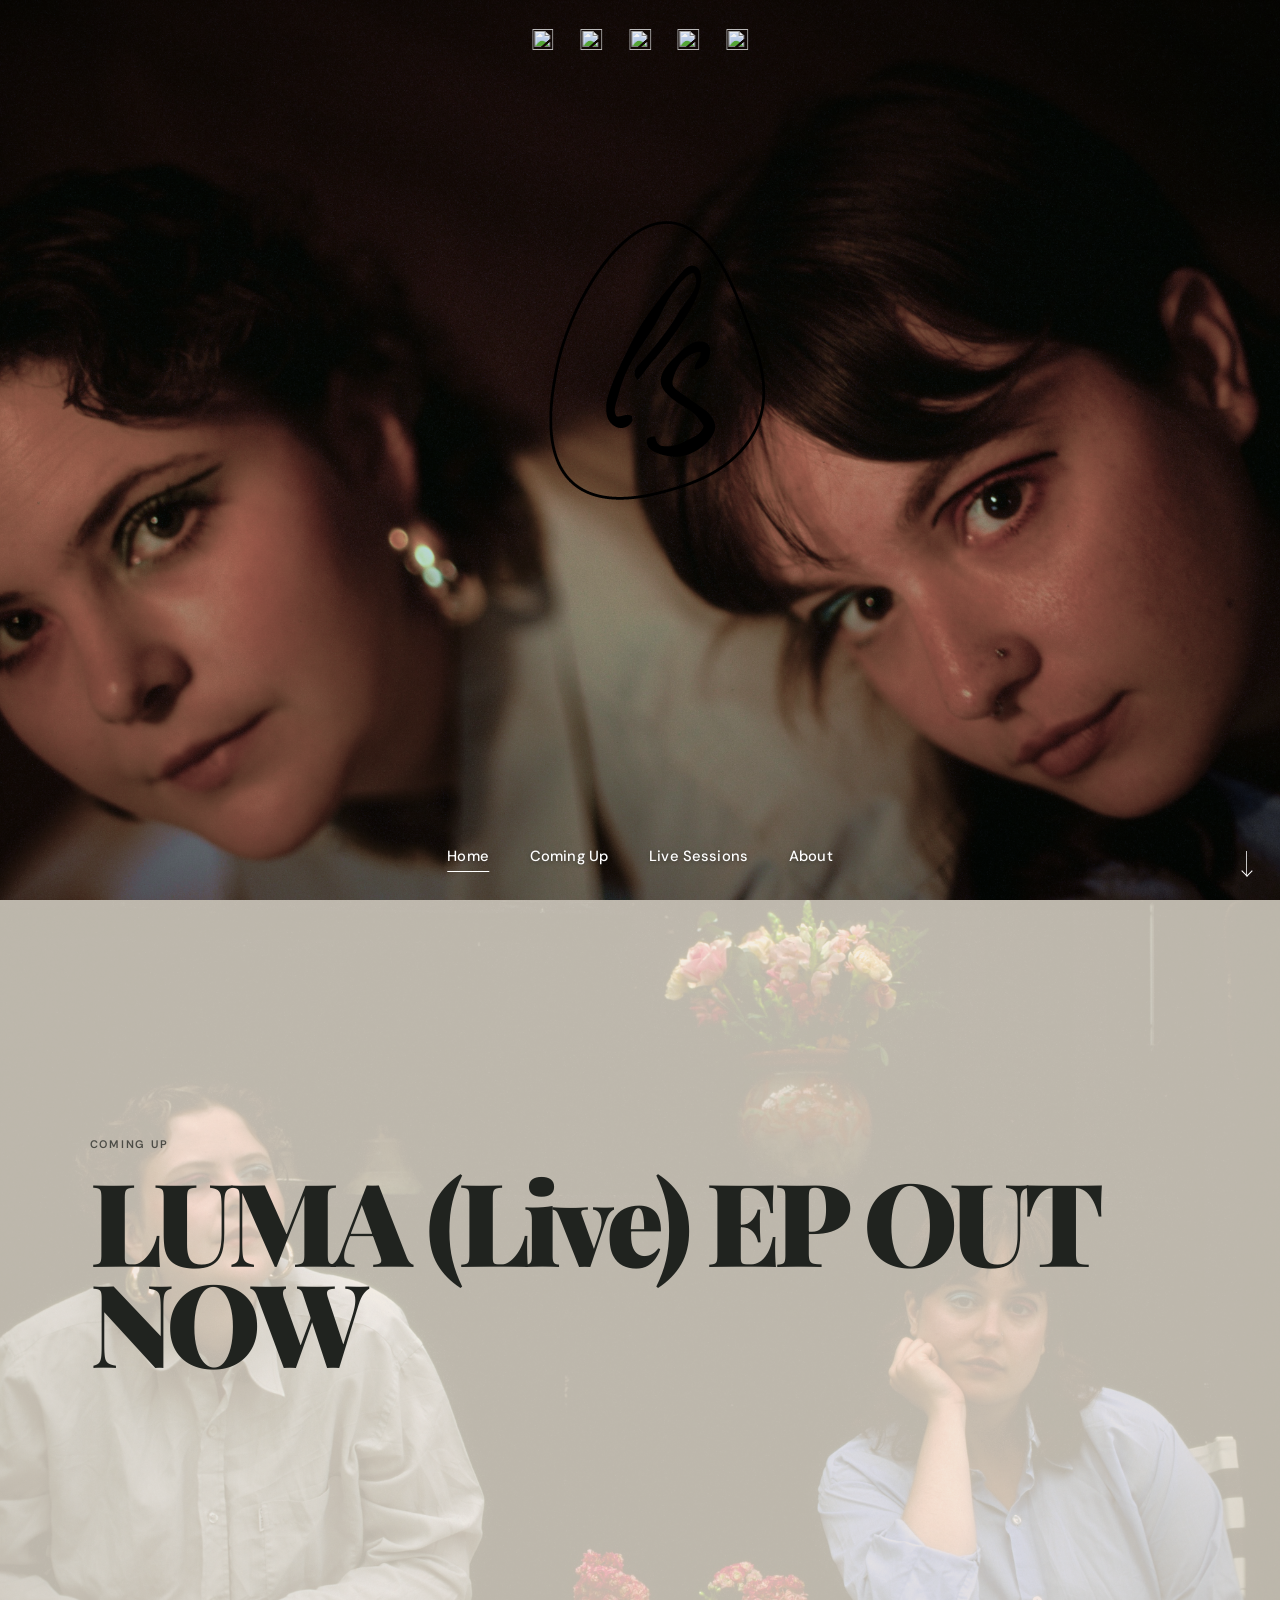
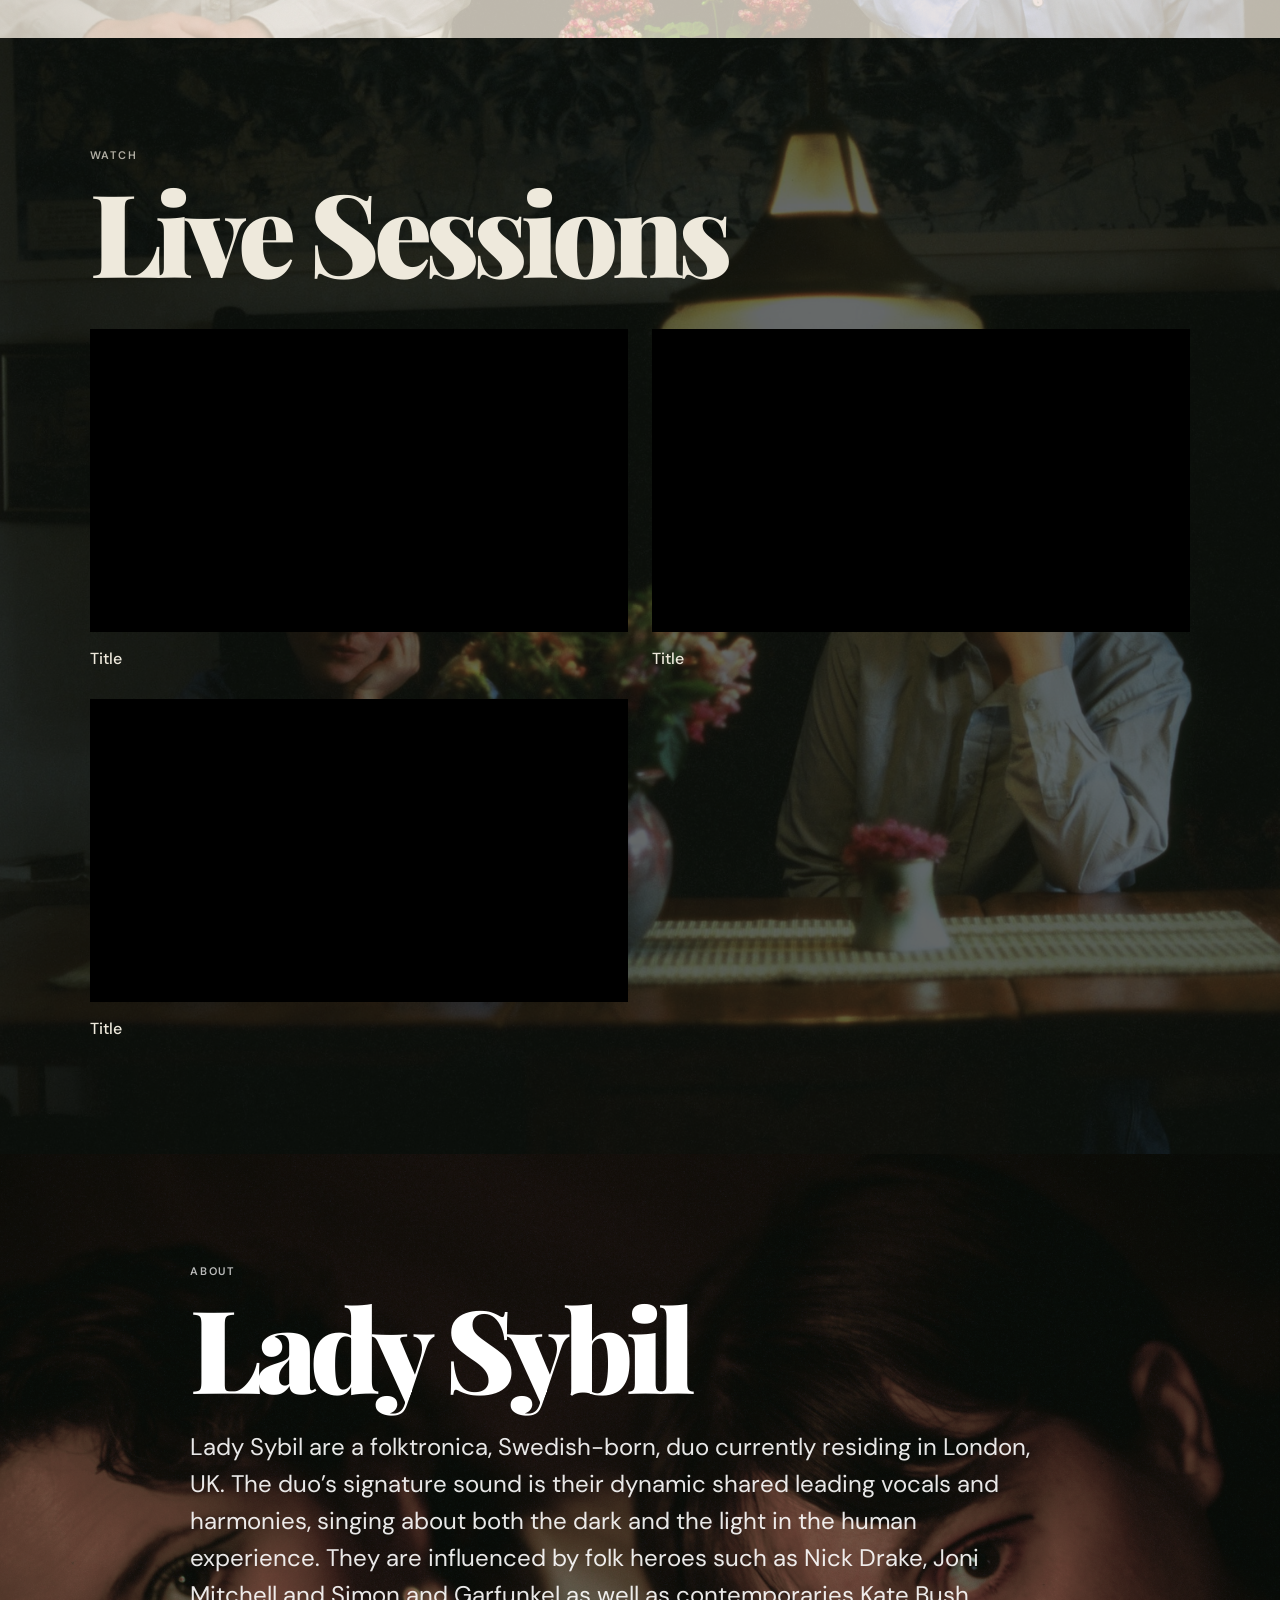
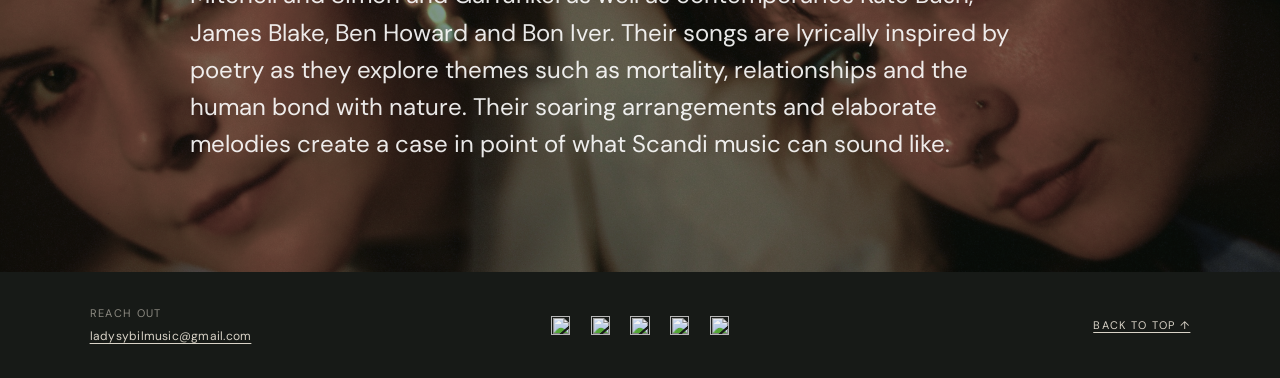
==== commit 23b0eabe: "Remove footer brand label and use block container for About paragraphs" ====
--- a/index.html
+++ b/index.html
@@ -50,14 +50,13 @@
       <div class="section-inner about-panel">
         <p class="section-kicker">About</p>
         <h2>Lady Sybil</h2>
-        <p class="about-copy" data-about></p>
+        <div class="about-copy" data-about></div>
       </div>
     </section>
   </main>
 
   <footer>
     <div class="footer-left">
-      <div class="footer-brand">Lady Sybil</div>
       <div class="footer-contact"><span>Reach out</span><a href="mailto:ladysybilmusic@gmail.com">ladysybilmusic@gmail.com</a></div>
     </div>
     <nav class="socials socials--footer" aria-label="Social media" data-socials></nav>
--- a/styles.css
+++ b/styles.css
@@ -40,16 +40,16 @@
 .video-wrap iframe{position:absolute;inset:0;width:100%;height:100%;border:0}
 .about-panel{position:relative;z-index:1;max-width:900px;color:#fff}
 .about-copy{max-width:850px;font-size:clamp(18px,2vw,24px);line-height:1.55;margin:0;color:#fff;opacity:.9}
-footer{background:#171a17;color:#d9d3c7;display:flex;align-items:center;justify-content:space-between;gap:32px;padding:34px 7vw;font-size:11px;text-transform:uppercase;letter-spacing:.12em}
+footer{background:#171a17;color:#d9d3c7;display:grid;grid-template-columns:1fr auto 1fr;align-items:center;gap:24px;padding:34px 7vw;font-size:11px;text-transform:uppercase;letter-spacing:.12em}
+.footer-left{display:flex;align-items:flex-start;flex-direction:column;gap:12px;justify-self:start}
 .footer-brand{flex:0 0 auto}
-.footer-right{display:flex;align-items:center;justify-content:flex-end;gap:clamp(20px,2.4vw,36px);margin-left:auto}
-.footer-contact{display:flex;flex:0 0 auto;flex-direction:column;align-items:flex-start;gap:8px;text-align:left}
+.footer-contact{display:flex;flex-direction:column;align-items:flex-start;gap:8px;text-align:left}
 .footer-contact span{opacity:.6}
 .footer-contact a{text-transform:none;letter-spacing:.02em;font-size:12px;text-decoration:underline;text-underline-offset:3px}
-.socials--footer{position:static;left:auto;top:auto;transform:none;flex:0 0 auto;justify-self:auto;gap:clamp(12px,1.3vw,18px)}
+.socials--footer{position:static;left:auto;top:auto;transform:none;justify-self:center;gap:clamp(12px,1.3vw,18px)}
 .socials--footer a{width:clamp(23px,1.8vw,28px);height:clamp(23px,1.8vw,28px)}
 .socials--footer img{width:clamp(18px,1.5vw,23px);height:clamp(18px,1.5vw,23px)}
-.back-top{flex:0 0 auto;margin-left:0;text-decoration:underline;text-underline-offset:3px}
+.back-top{justify-self:end;text-decoration:underline;text-underline-offset:3px}
 
 @media (max-width:760px){
   .hero{background-position:center center}
@@ -70,10 +70,10 @@
   h2{font-size:clamp(58px,18vw,92px)}
   .video-grid{grid-template-columns:1fr;gap:20px;margin-top:38px}
   .about-copy{font-size:18px;line-height:1.55}
-  footer{flex-direction:column;justify-content:center;text-align:center;padding:30px 8vw;gap:22px}
-  .footer-brand,.back-top,.socials--footer{margin:0}
-  .footer-right{width:100%;flex-direction:column;justify-content:center;gap:22px;margin:0}
+  footer{grid-template-columns:1fr;justify-items:center;text-align:center;padding:30px 8vw;gap:22px}
+  .footer-left{align-items:center;text-align:center;gap:10px}
   .footer-contact{align-items:center;text-align:center}
+  .back-top{justify-self:center}
   .socials--footer{position:static;transform:none;top:auto;left:auto}
 }
 
@@ -100,3 +100,6 @@
 .content-section--live-photo{position:relative;isolation:isolate;background-position:center;background-size:cover;background-repeat:no-repeat}
 .content-section--live-photo::before{content:'';position:absolute;inset:0;background:rgba(15,20,16,.62);z-index:-1}
 .content-section--live-photo>.section-inner{position:relative;z-index:1}
+
+.about-copy p{margin:0 0 1.1em}
+.about-copy p:last-child{margin-bottom:0}
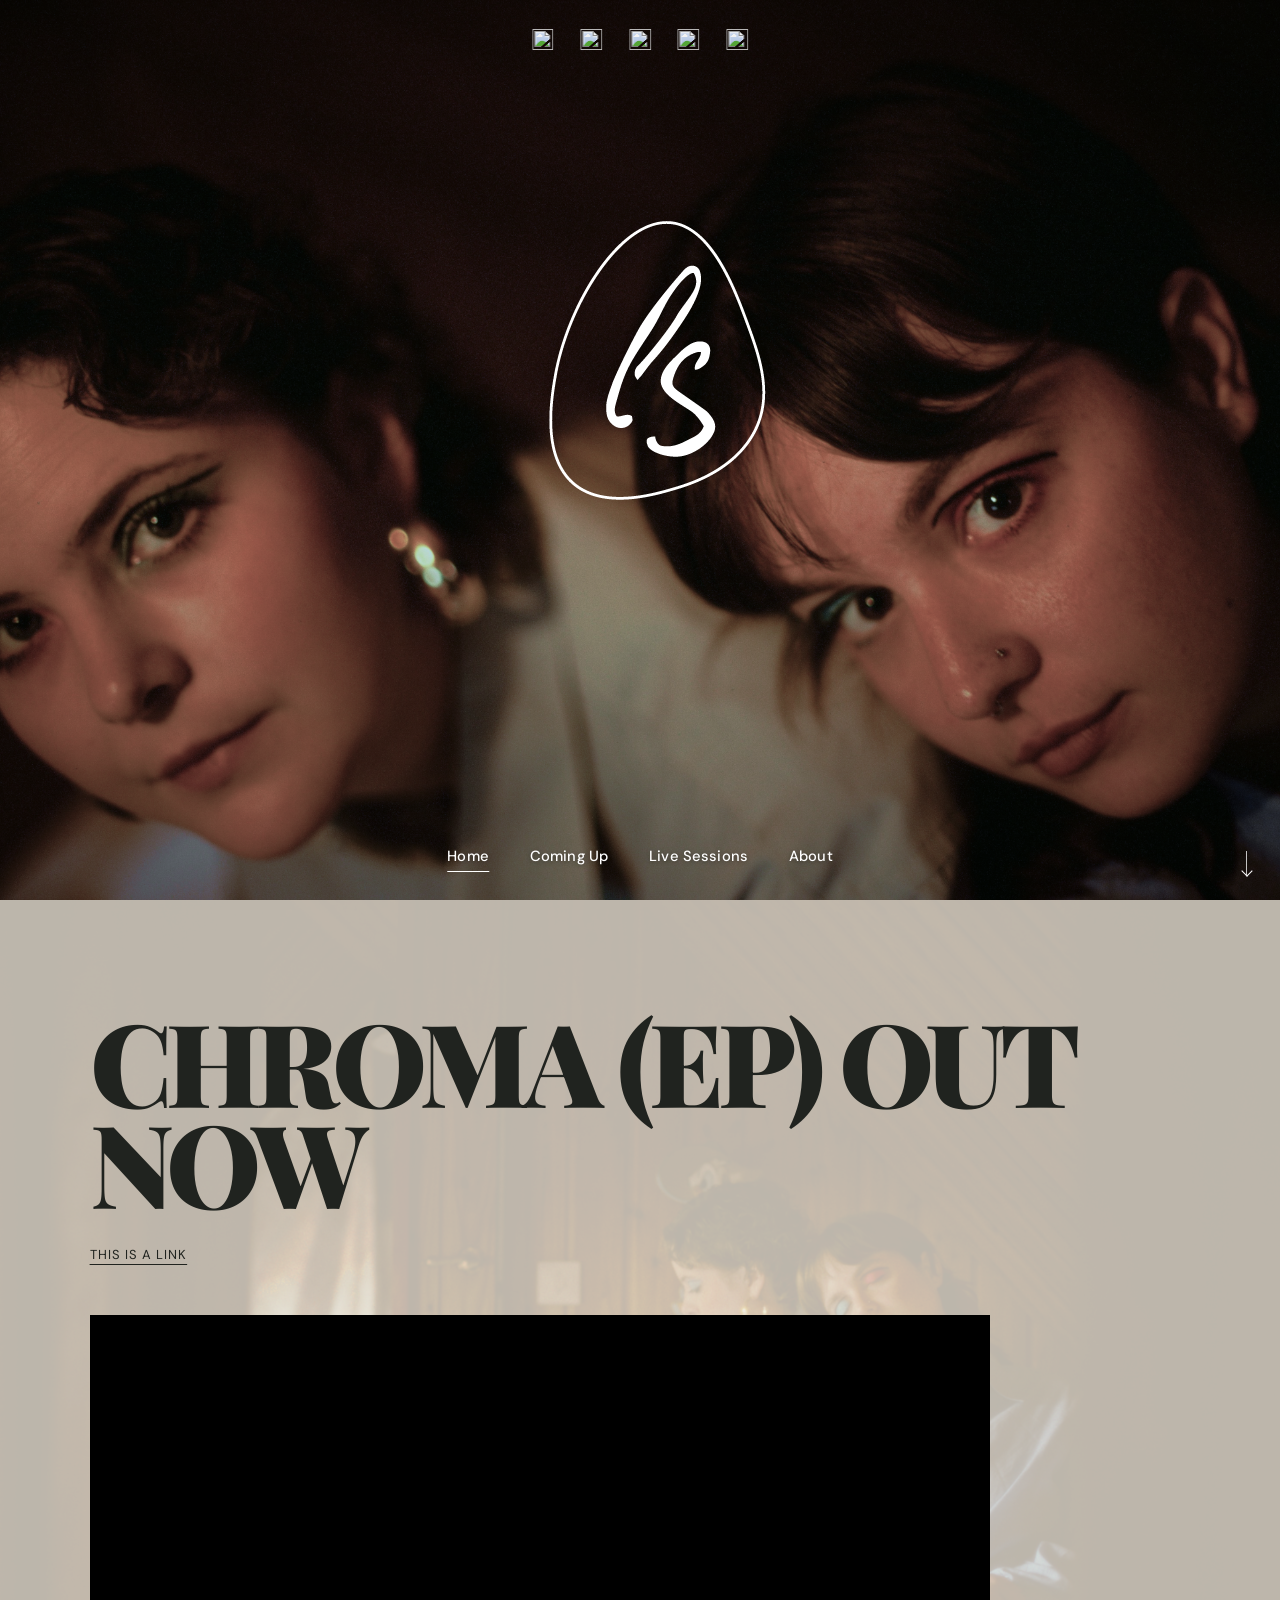
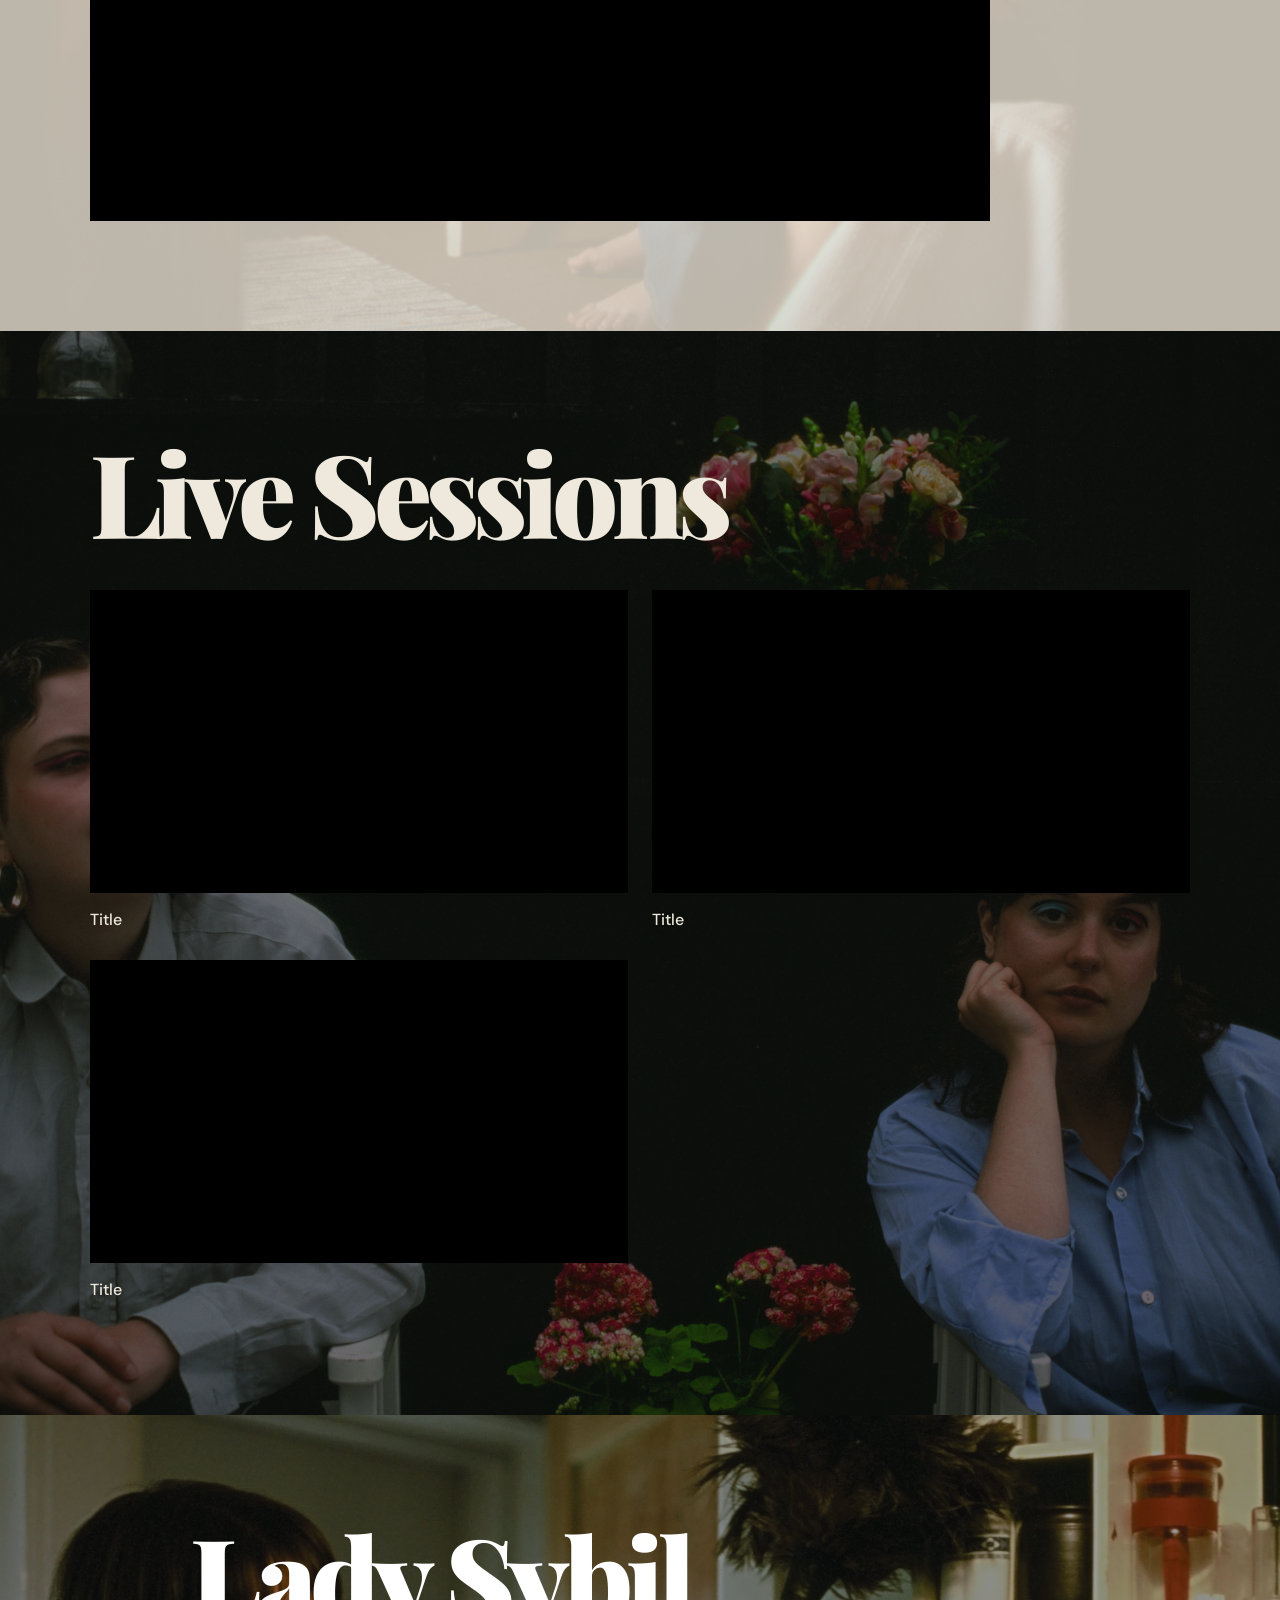
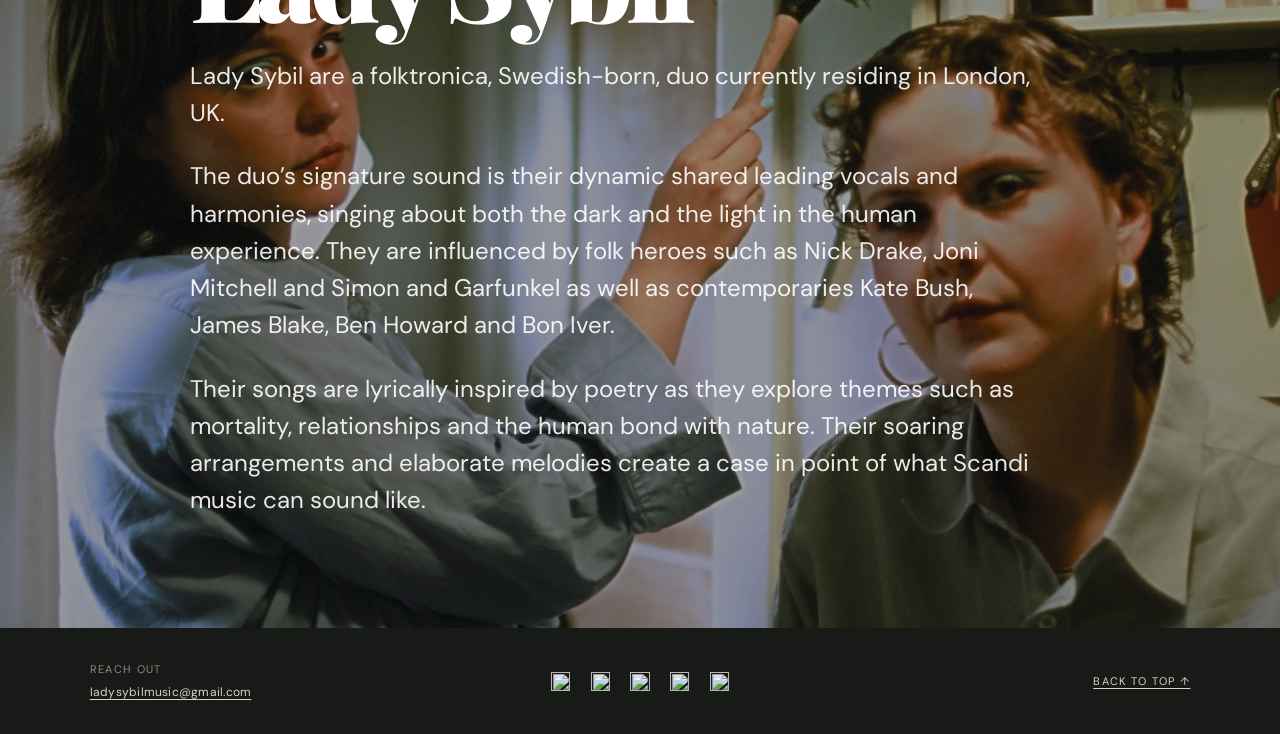
==== commit 373fbe96: "Remove redundant section kicker labels" ====
--- a/index.html
+++ b/index.html
@@ -31,7 +31,6 @@
 
     <section id="coming-up" class="content-section content-section--cream content-section--coming-up">
       <div class="section-inner coming-up-inner">
-        <p class="section-kicker">Coming up</p>
         <h2 data-coming-up></h2>
         <a class="coming-up-link" data-coming-up-link hidden target="_blank" rel="noopener noreferrer"></a>
         <div class="coming-up-video video-wrap" data-coming-up-video hidden></div>
@@ -40,7 +39,6 @@
 
     <section id="live-sessions" class="content-section content-section--dark">
       <div class="section-inner">
-        <p class="section-kicker">Watch</p>
         <h2>Live Sessions</h2>
         <div class="video-grid" data-live-sessions></div>
       </div>
@@ -48,7 +46,6 @@
 
     <section id="about" class="content-section content-section--photo">
       <div class="section-inner about-panel">
-        <p class="section-kicker">About</p>
         <h2>Lady Sybil</h2>
         <div class="about-copy" data-about></div>
       </div>
--- a/styles.css
+++ b/styles.css
@@ -71,8 +71,25 @@
   .video-grid{grid-template-columns:1fr;gap:20px;margin-top:38px}
   .about-copy{font-size:18px;line-height:1.55}
   footer{grid-template-columns:1fr;justify-items:center;text-align:center;padding:30px 8vw;gap:22px}
-  .footer-left{align-items:center;text-align:center;gap:10px}
-  .footer-contact{align-items:center;text-align:center}
+  .footer-left{
+    width:100%;
+    align-items:center;
+    justify-self:center;
+    text-align:center;
+    gap:10px;
+  }
+  .footer-contact{
+    width:100%;
+    align-items:center;
+    justify-content:center;
+    text-align:center;
+  }
+  .footer-contact span,
+  .footer-contact a{
+    display:block;
+    width:100%;
+    text-align:center;
+  }
   .back-top{justify-self:center}
   .socials--footer{position:static;transform:none;top:auto;left:auto}
 }
